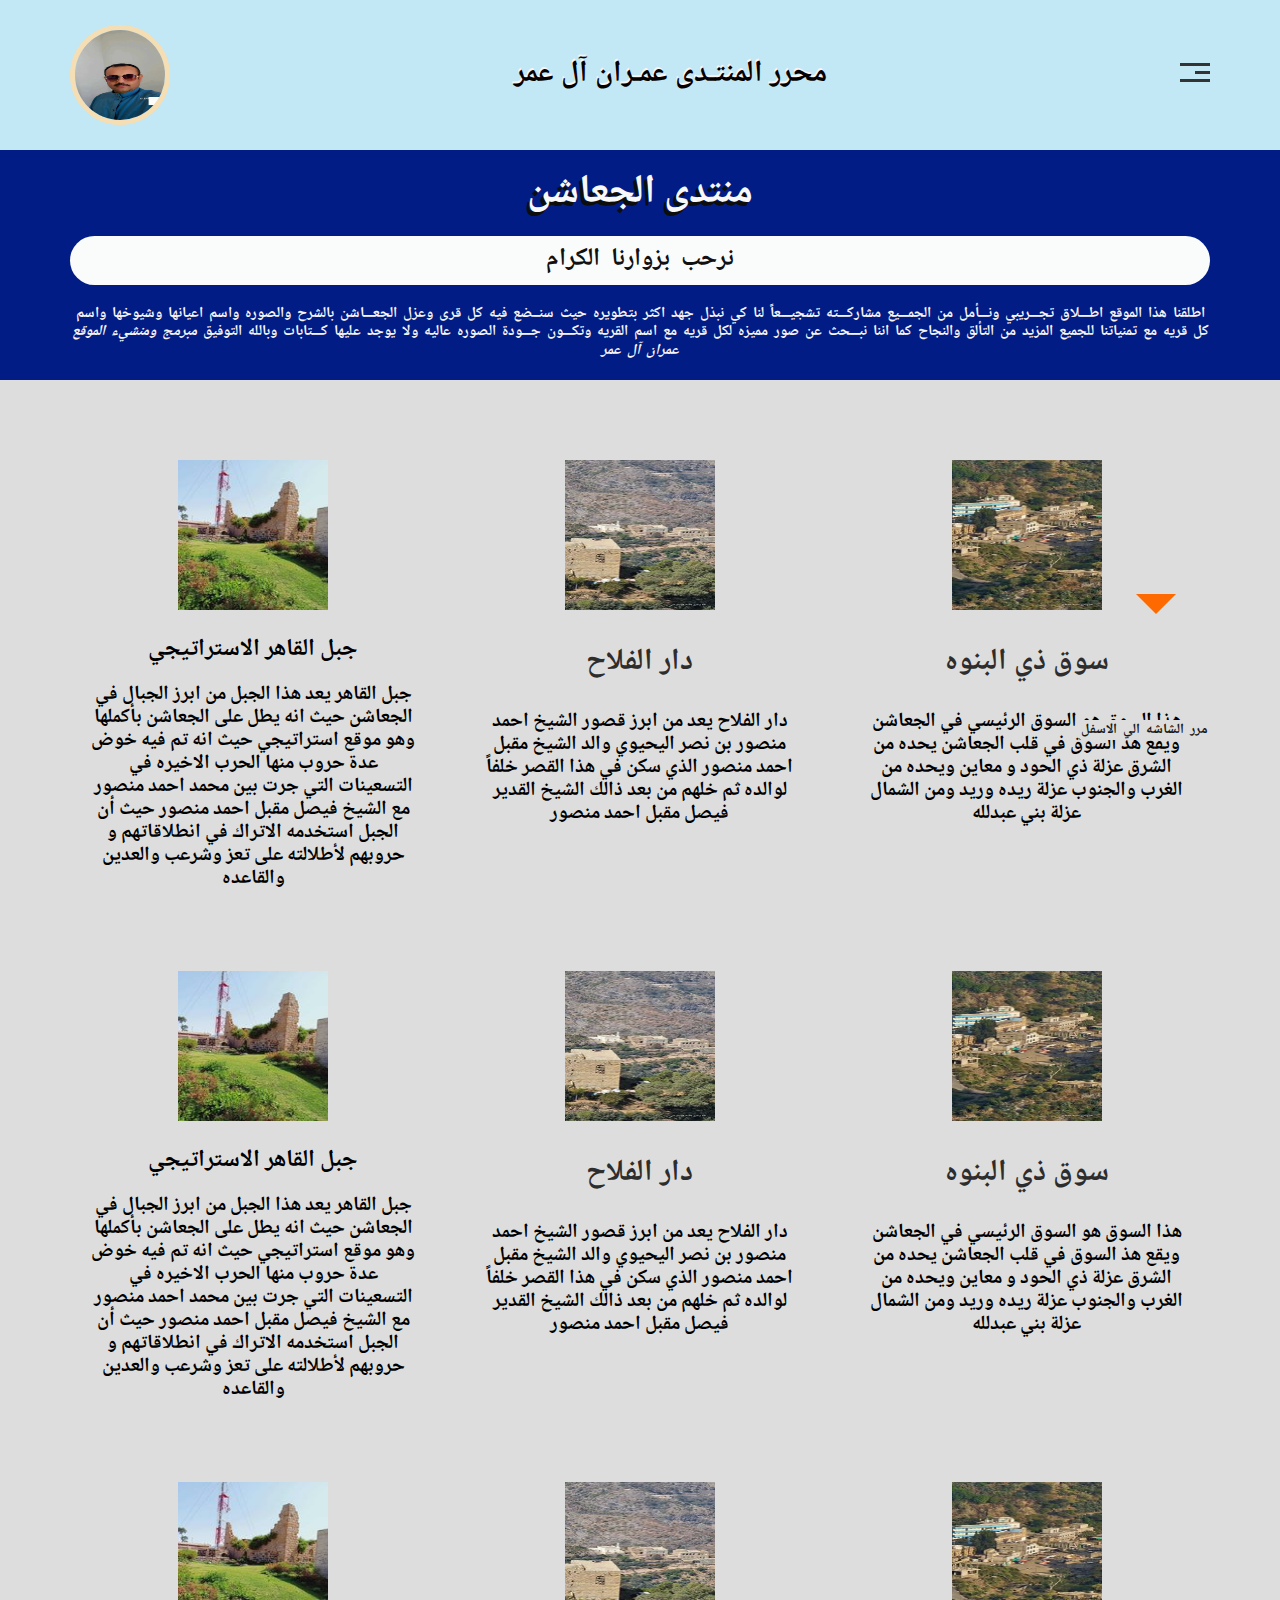
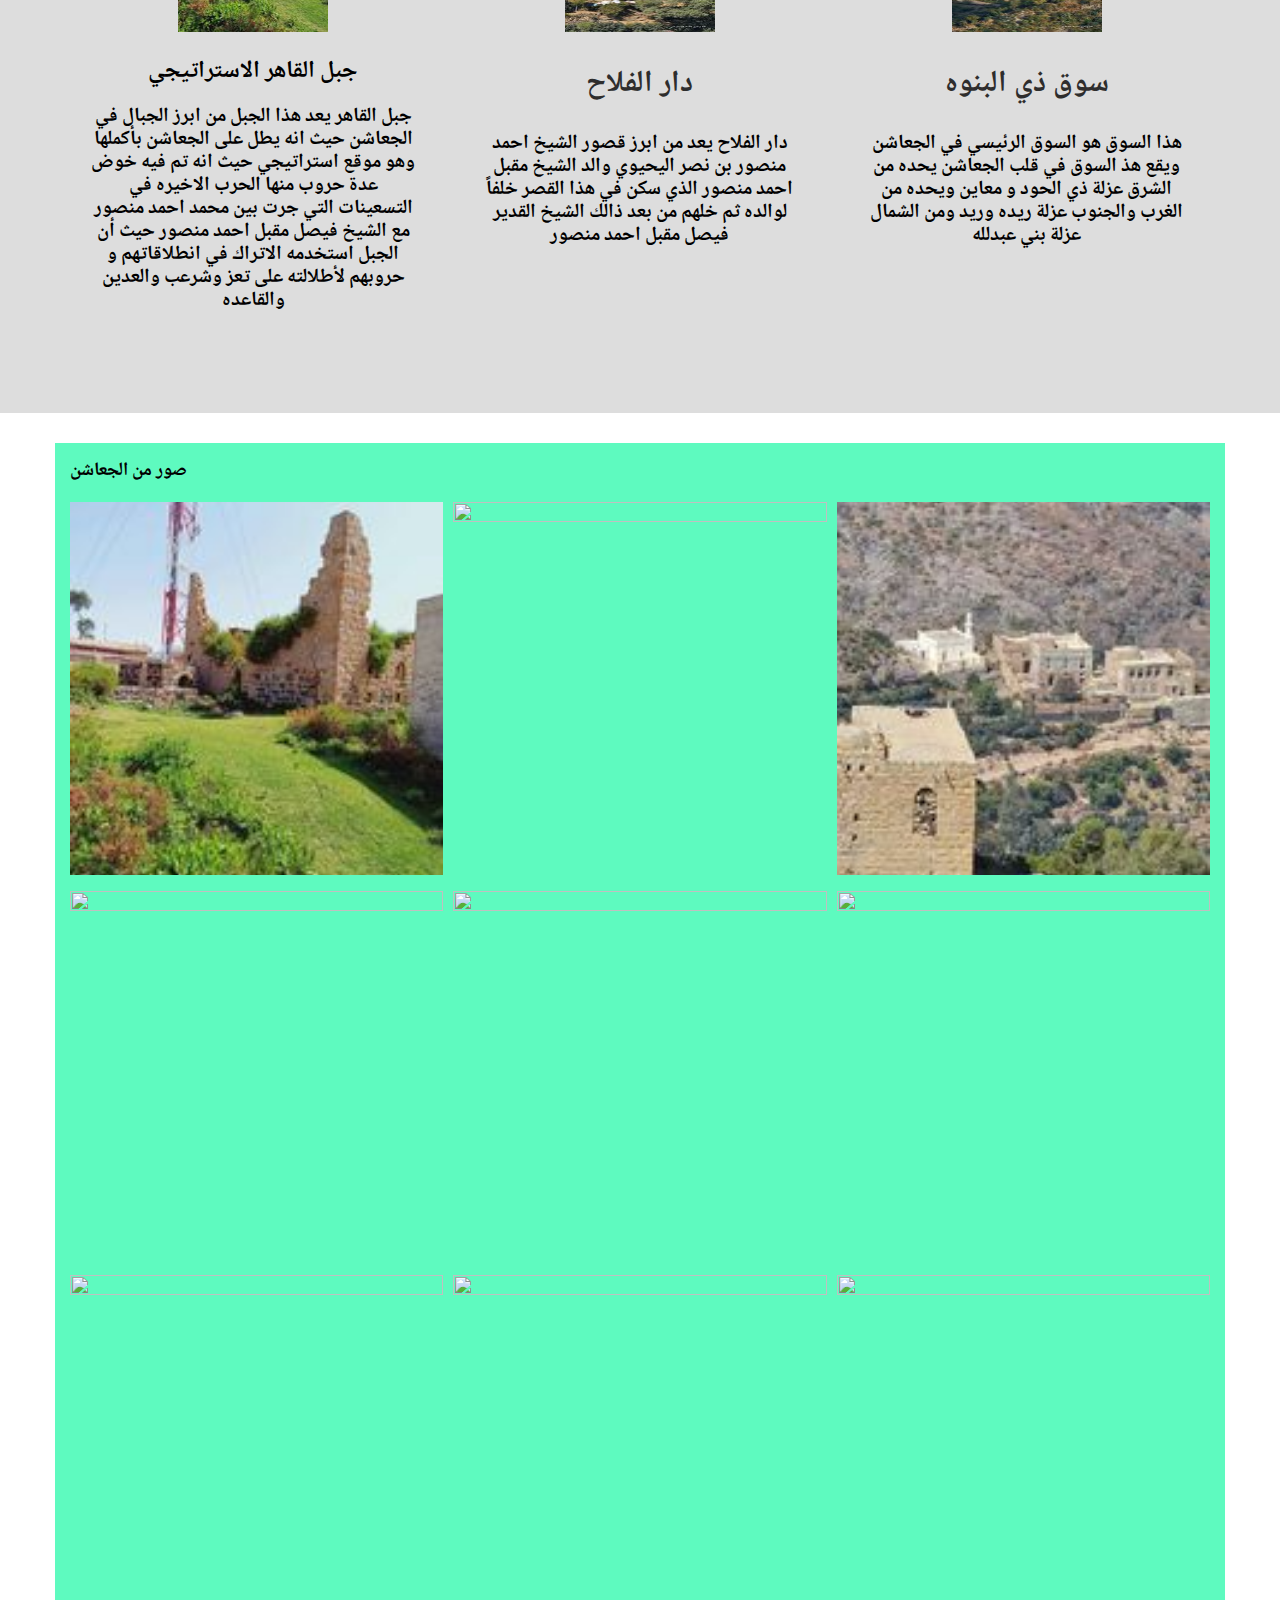
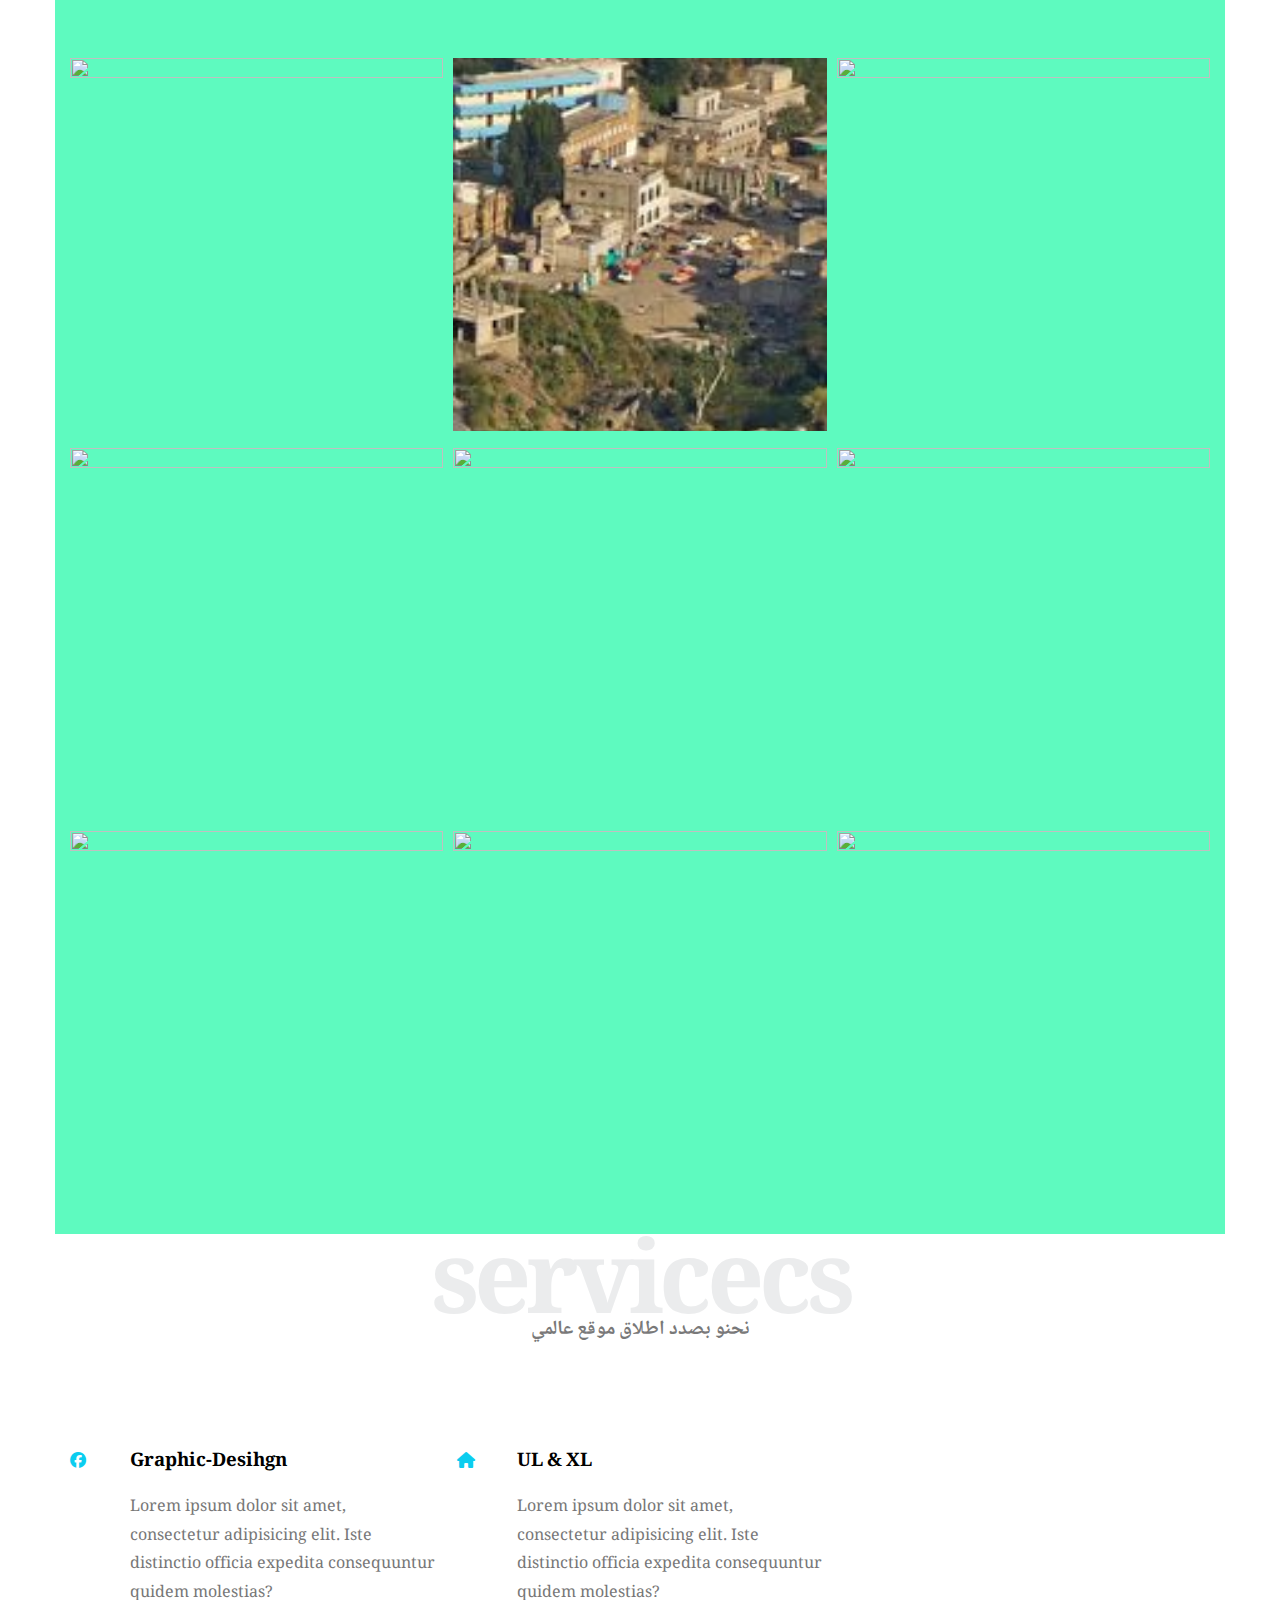
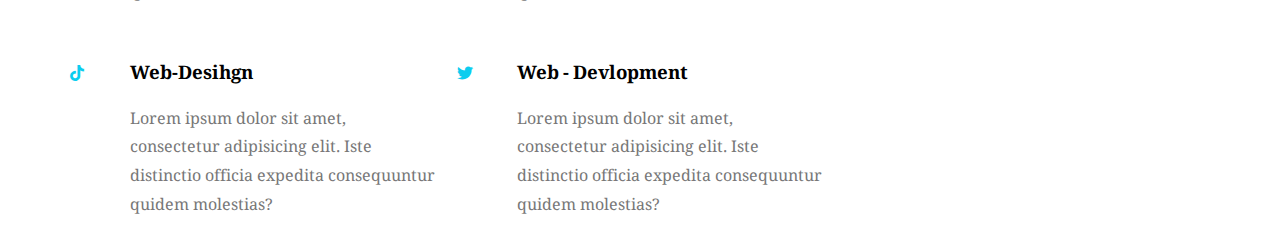
==== index.html @ 8d43564b "Update index.html" ====
<!DOCTYPE html>
<html lang="en">

<head>
   <meta charset="UTF-8">
   <meta name="viewport" content="width=device-width, initial-scale=1.0">
   <title> منتدى الجعاشن </title>
   <!-- css fill -->
   <link rel="stylesheet" href="css/leon.css">
   <link rel="stylesheet" href="css/all.css">
   <link rel="stylesheet" href="css/normalis.css">
   <!-- font google -->
   <link rel="stylesheet" href="link rel=" preconnect href="https://fonts.googleapis.com">
   <link rel="preconnect" href="https://fonts.gstatic.com" crossorigin>
   <link
      href="https://fonts.googleapis.com/css2?family=Kanit:ital,wght@0,100;0,200;0,300;0,400;0,500;0,600;0,700;0,800;0,900;1,100;1,200;1,300;1,400;1,500;1,600;1,700;1,800;1,900&display=swap"
      rel="stylesheet">
   <!-- الخطوط العربيه -->
   <link rel="preconnect" href="https://fonts.googleapis.com">
   <link rel="preconnect" href="https://fonts.gstatic.com" crossorigin>
   <link href="https://fonts.googleapis.com/css2?family=Noto+Naskh+Arabic:wght@400..700&display=swap" rel="stylesheet">
   <!--  ايقونات جوجل  -->
   <link rel="stylesheet"
      href="https://fonts.googleapis.com/css2?family=Material+Symbols+Outlined:opsz,wght,FILL,GRAD@20..48,100..700,0..1,-50..200" />

</head>

<body>
   <div class="header">
      <div class="container">
         <div class="emran">
            <img class="logo" src="images/عمران.jpg">
         </div>
         <h2>محرر المنتـدى عمـران آل عمر </h2>
         <div class="links">

            <span class="icon">
               <span></span>
               <span></span>
               <span></span>
            </span>
            <ul>
               <li><a href="#Home">Home</a></li>
               <li><a href="#About">About</a></li>
               <li><a href="#services">services</a></li>
               <li><a href="#Ho is we">Ho is we</a></li>

            </ul>

         </div>
      </div>
   </div>
   <!-- start handing -->
   <div class="landing">
      <div class="container">
         <div class="text-intro">
            <h2>منتدى الجعاشن</h2>
            <p>نرحب بزوارنا الكرام</p>
            <span>
               اطلقنا هذا الموقع اطـــلاق تجـــريبي ونـــأمل من الجمـــيع مشاركـــته تشجيـــعاً
               لنا كي نبذل جهد اكثر بتطويره حيث سنــضع فيه كل قرى وعزل
               الجعـــاشن بالشرح والصوره واسم اعيانها وشيوخها واسم كل قريه مع تمنياتنا للجميع المزيد من التألق والنجاح
               كما اننا نبـــحث عن صور مميزه لكل قريه مع اسم القريه
               وتكـــون جـــودة الصوره عاليه ولا يوجد عليها كـــتابات وبالله التوفيق </b><i>مبرمج ومنشيء الموقع عمران
                  آل عمر<b></i>
            </span>
         </div>
      </div>
   </div>
   <!-- End landing -->
   <!-- start feuters -->
   <div class="featuers">
      <div class="container">
         <div class="feat">
            <img src="images/القاهر.jpg" alt="">
            <h2>جبل القاهر الاستراتيجي </h2>
            <p>
               جبل القاهر يعد هذا الجبل من ابرز الجبال في الجعاشن حيث انه يطل على الجعاشن بأكملها وهو موقع استراتيجي حيث
               انه تم فيه خوض
               عدة حروب منها الحرب
               الاخيره في التسعينات التي جرت بين محمد احمد منصور مع الشيخ فيصل مقبل احمد منصور
               حيث أن الجبل استخدمه الاتراك في انطلاقاتهم و حروبهم لأطلالته على تعز وشرعب والعدين والقاعده

            </p>
         </div>
         <div class="feat">
            <img src="images/دار الفلاح.jpg" alt="">
            <h3> دار الفلاح</h3>
            <p>
               دار الفلاح يعد من ابرز قصور الشيخ احمد منصور بن نصر اليحيوي والد الشيخ مقبل احمد منصور الذي سكن في هذا
               القصر خلفاً
               لوالده
               ثم خلهم من بعد ذالك الشيخ القدير فيصل مقبل احمد منصور
            </p>
         </div>
         <div class="feat">
            <img src="images/سوق ذي البنوه 2.jpg" alt="">
            <h3>سوق ذي البنوه </h3>
            <p> هذا السوق هو السوق الرئيسي في الجعاشن ويقع هذ السوق في قلب الجعاشن
               يحده من الشرق عزلة ذي الحود و معاين ويحده من الغرب والجنوب عزلة ريده وريد ومن الشمال
               عزلة بني عبدلله
            </p>
         </div>
         <div class="feat">
            <img src="images/القاهر.jpg" alt="">
            <h2>جبل القاهر الاستراتيجي </h2>
            <p>
               جبل القاهر يعد هذا الجبل من ابرز الجبال في الجعاشن حيث انه يطل على الجعاشن بأكملها وهو موقع استراتيجي حيث
               انه تم فيه خوض
               عدة حروب منها الحرب
               الاخيره في التسعينات التي جرت بين محمد احمد منصور مع الشيخ فيصل مقبل احمد منصور
               حيث أن الجبل استخدمه الاتراك في انطلاقاتهم و حروبهم لأطلالته على تعز وشرعب والعدين والقاعده

            </p>
         </div>
         <div class="feat">
            <img src="images/دار الفلاح.jpg" alt="">
            <h3> دار الفلاح</h3>
            <p>
               دار الفلاح يعد من ابرز قصور الشيخ احمد منصور بن نصر اليحيوي والد الشيخ مقبل احمد منصور الذي سكن في هذا
               القصر خلفاً
               لوالده
               ثم خلهم من بعد ذالك الشيخ القدير فيصل مقبل احمد منصور
            </p>
         </div>
         <div class="feat">
            <img src="images/سوق ذي البنوه 2.jpg" alt="">
            <h3>سوق ذي البنوه </h3>
            <p> هذا السوق هو السوق الرئيسي في الجعاشن ويقع هذ السوق في قلب الجعاشن
               يحده من الشرق عزلة ذي الحود و معاين ويحده من الغرب والجنوب عزلة ريده وريد ومن الشمال
               عزلة بني عبدلله
            </p>
         </div>
         <div class="feat">
            <img src="images/القاهر.jpg" alt="">
            <h2>جبل القاهر الاستراتيجي </h2>
            <p>
               جبل القاهر يعد هذا الجبل من ابرز الجبال في الجعاشن حيث انه يطل على الجعاشن بأكملها وهو موقع استراتيجي حيث
               انه تم فيه خوض
               عدة حروب منها الحرب
               الاخيره في التسعينات التي جرت بين محمد احمد منصور مع الشيخ فيصل مقبل احمد منصور
               حيث أن الجبل استخدمه الاتراك في انطلاقاتهم و حروبهم لأطلالته على تعز وشرعب والعدين والقاعده

            </p>
         </div>
         <div class="feat">
            <img src="images/دار الفلاح.jpg" alt="">
            <h3> دار الفلاح</h3>
            <p>
               دار الفلاح يعد من ابرز قصور الشيخ احمد منصور بن نصر اليحيوي والد الشيخ مقبل احمد منصور الذي سكن في هذا
               القصر خلفاً
               لوالده
               ثم خلهم من بعد ذالك الشيخ القدير فيصل مقبل احمد منصور
            </p>
         </div>
         <div class="feat">
            <img src="images/سوق ذي البنوه 2.jpg" alt="">
            <h3>سوق ذي البنوه </h3>
            <p> هذا السوق هو السوق الرئيسي في الجعاشن ويقع هذ السوق في قلب الجعاشن
               يحده من الشرق عزلة ذي الحود و معاين ويحده من الغرب والجنوب عزلة ريده وريد ومن الشمال
               عزلة بني عبدلله
            </p>
         </div>
      </div>

   </div>
   <!-- start phots -->
   <div class="images">
      <div class="container">
         <div class="text-gelary">
            <h3>صور من الجعاشن</h3>
         </div>
         <div class="imeg">
            <div> <img src="images/القاهر.jpg" alt=""></div>
            <div> <img src="images/عمران2.jpg" alt=""></div>
            <div> <img src="images/دار الفلاح.jpg" alt=""></div>
            <div> <img src="images/القاهر1.jpg" alt=""></div>
            <div> <img src="images/القاهر2.jpg" alt=""></div>
            <div> <img src="images/القاهر3.jpg" alt=""></div>
            <div> <img src="images/القاهر4.jpg" alt=""></div>
            <div> <img src="images/القاهر5.jpg" alt=""></div>
            <div> <img src="images/القاهر6.jpg" alt=""></div>
            <div> <img src="images/القاهر7.jpg" alt=""></div>
            <div> <img src="images/سوق ذي البنوه 2.jpg" alt=""></div>
            <div> <img src="images/القاهر8.jpg" alt=""></div>
            <div> <img src="images/القاهر9.jpg" alt=""></div>
            <div> <img src="images/القاهر10.jpg" alt=""></div>
            <div> <img src="images/القاهر11.jpg" alt=""></div>
            <div> <img src="images/القاهر12.jpg" alt=""></div>
            <div> <img src="images/القاهر13.jpg" alt=""></div>
            <div> <img src="images/القاهر14.jpg" alt=""></div>
         </div>
      </div>
   </div>
   <!-- end phots -->
   <!-- start services -->
   <div class="services">
      <div class="container">
         <h2 class="special-heading"> servicecs</h2>
         <p> نحنو بصدد اطلاق موقع عالمي </p>
         <!-- start servic -->
         <div class="service-content">
            <div class="col">
               <div class="srv">
                  <i class="fa-brands fa-facebook"></i>
                  <div class="text">
                     <h3> Graphic-Desihgn</h3>
                     <p>Lorem ipsum dolor sit amet, consectetur adipisicing elit.
                        Iste distinctio officia expedita consequuntur quidem molestias?</p>
                  </div>
               </div>
               <div class="srv">
                  <i class="fa-brands fa-tiktok"></i>
                  <div class="text">
                     <h3> Web-Desihgn</h3>
                     <p>Lorem ipsum dolor sit amet, consectetur adipisicing elit.
                        Iste distinctio officia expedita consequuntur quidem molestias?</p>
                  </div>
               </div>
            </div>
            <div class="col">
               <div class="srv">
                  <i class="fa-solid fa-house"></i>
                  <div class="text">
                     <h3> UL & XL</h3>
                     <p>Lorem ipsum dolor sit amet, consectetur adipisicing elit.
                        Iste distinctio officia expedita consequuntur quidem molestias?</p>
                  </div>
               </div>
               <div class="srv">
                  <i class="fa-brands fa-twitter"></i>
                  <div class="text">
                     <h3> Web - Devlopment</h3>
                     <p>Lorem ipsum dolor sit amet, consectetur adipisicing elit.
                        Iste distinctio officia expedita consequuntur quidem molestias?</p>
                  </div>
               </div>
            </div>
            <!-- End servic -->


            <!-- start services-- -->


</body>

</html>
---- css/leon.css ----
:root {
    --color1: rgb(11, 176, 242);
    --secndary-color: #2c4755;
}

* {
    -webkit-box-sizing: border-box;
    -moz-box-sizing: border-box;
    box-sizing: border-box;
}

body {
    font-family: "Kanit", sans-serif;
    font-family: "Noto Naskh Arabic", serif;
}

@media (min-width: 190px) {
    .container {
        width: 175px;
    }
}

@media (min-width: 350px) {
    .container {
        width: 320px;
    }
}

@media (min-width: 768px) {
    .container {
        width: 750px;
    }
}

@media (min-width: 992px) {
    .container {
        width: 960px;
    }
}

@media (min-width: 1200px) {
    .container {
        width: 1170px;
    }
}

.container {
    padding-left: 15px;
    padding-right: 15px;
    margin-left: auto;
    margin-right: auto;
}

/* end globel  */
/* start components */
.special-heading {
    color: #ebeced;
    font-size: 100px;
    text-align: center;
    font-weight: 800;
    margin: 0;
    letter-spacing: -5px;
}

.special-heading+p {
    margin: -30px;
    text-align: center;
    font-size: 20px;
    color: #797979;
}

@media (max-width: 768px) {
    .special-heading {
        font-size: 60px;
    }

    .special-heading+p {
        margin-top: -20px;
    }
}


/* End components */
.header {
    padding: 25px;
    background-color: #5372ef;
    background-color: rgb(116 200 233 / 44%);
    animation-name: emran1;
    animation-duration: 5s;
    text-align: center;
    animation-iteration-count: infinite;
    animation-timing-function: linear;
    animation-direction: alternate;
    animation-delay: 2s;
}

@keyframes emran1 {
    0% {
        background-color: #5372ef;
    }

    50% {
        background-color: #6af275;
        border-radius: 20px 0%;
    }

    100% {
        background-color: #5efabf;
    }
}

.header .links {
    position: relative;

}

.header .container {
    display: flex;
    justify-content: space-between;
    align-items: center;
}

.emran {
    width: 100px;
    height: 100px;
    border: 2px solid black;
    border-radius: 50%;
    overflow: hidden;
    animation-name: emran;
    animation-duration: 10s;
    animation-iteration-count: infinite;
    animation-timing-function: linear;
    border: 5px solid wheat;
    animation-delay: 10s;

}

@keyframes emran {
    0% {
        background-color: #5372ef;

    }

    50% {
        background-color: #6af275;

        border-radius: 10% 0%;
    }

    100% {
        background-color: #ee9690;
        border: 2px solid rgb(64, 47, 248);


    }
}

.header .container .logo {
    height: 100%;
    width: 100%;

}

.header h2 {
    color: #040200;
    font-weight: bold;
    font-size: 20px;
    width: fit-content;
    padding-right: 10px;
    text-shadow: -1px -2px 0 #f8f4f4;
}

@media (min-width: 400px) {
    .header h2 {
        font-size: 10px;
    }
}

@media (min-width: 768px) {
    .header h2 {
        font-size: 30px;
    }
}

.header .links .icon {
    width: 30px;
    display: flex;
    justify-content: end;
    flex-wrap: wrap;
}

.header .links .icon span {
    background: #333;
    margin-bottom: 5px;
    height: 3px;
    font-size: 30px;

}

.header .links .icon span:first-child {
    width: 100%;
    height: 3px;
}

.header .links .icon span:nth-child(2) {
    width: 50%;
    height: 3px;
}

.header .links .icon span:last-child {
    width: 100%;
    height: 3px;
}

.header .links ul {
    min-width: 200px;
    background: #ddd;
    left: -72px;
    position: absolute;
    margin: 0;
    padding: 0;
    top: calc(100% + 10px);
    list-style: none;
    display: none;
    border-radius: 20px;
}

.header .links ul::before {
    content: "";
    border-width: 10px;
    border-style: solid;
    border-color: transparent transparent #ddd transparent;
    position: absolute;
    top: -18px;
    left: 70px;

}

.header .links:hover ul {
    display: block;
}

.header .links ul li a {
    display: block;
    padding: 15px;
    text-decoration: none;
    color: #6a6363;
    transition: 0.5s;
}

.header .links ul li:hover a {
    padding-left: 30px;
}

/* 
.header,
.landing {
    background-color: #5372ef;

} */

.landing {
    /* background-image: url(../images/القاهر.jpg); */
    background-color: #011c85;
    border: 5px solid transparent;
    background-size: cover;
    height: calc(100vh -150px);
    /* border-radius: 20px; */
    display: flex;
    justify-content: center;
    padding: 15px;
}


.landing .text-intro {
    text-align: center;
}

.landing .text-intro h2 {
    padding: 0px;
    margin: 0;
    color: #f8f8f8;
    font-size: 40px;
    font-weight: bold;
    text-shadow: #0d0d0c -3px 4px 0px;
}

.landing .text-intro p {
    font-size: 25px;
    font-weight: bold;
    color: rgb(17, 17, 18);
    word-spacing: 5px;
    background-color: #fafcfc;
    border-radius: 30px;
    margin: 20px auto;
    padding: 10px 0px;
}

.landing .text-intro span {
    line-height: 1.5;
    font-size: 20px;
    font-weight: bold;
    color: #f6f4f4;
    word-spacing: 3px;



}


.landing .text-intro span::before {
    content: "";
    border-width: 20px;
    border-style: solid;
    border-color: #ff6a00 transparent transparent transparent;
    position: absolute;
    top: 66%;
    right: 104px;
    font-size: 8px;
    animation-name: emran2;
    animation-duration: 1s;
    animation-iteration-count: infinite;
    animation-timing-function: linear;
    animation-direction: alternate;

}


@keyframes emran2 {
    0% {
        transform: translate(0%,
                30px);
    }

    25% {
        transform: translate(0%,
                55px);
    }

    50% {
        transform: translate(0%,
                70px);
    }

    75% {
        transform: translate(0%,
                85px);
    }

    100% {
        transform: translate(0%,
                90px);
    }
}


.landing .text-intro span::after {
    position: absolute;
    top: 80%;
    right: 69px;
    content: "مرر الشاشه الي الاسفل";
    color: #181817;
    font-size: 14px;
    font-weight: bold;
    border-radius: 5px;
    background-color: #ddd;
    padding: 3px;

}

@media (min-width: 190px) {
    .landing .text-intro span {
        font-size: 15px;
        line-height: 1;
    }
}


/* start featuers */
.featuers {
    padding-top: 60px;
    padding-bottom: 60px;
    background-color: #ddd;

}

.featuers .container {
    display: grid;
    grid-template-columns: repeat(auto-fill, minmax(300px, 1fr));
    gap: 20px;

}

.featuers .feat {
    padding: 20px;
    text-align: center;
}

.featuers .feat img {
    height: 150px;
    width: 150px;
}

.featuers .feat h3 {
    font-size: 30px;
    font-weight: bold;
    color: #2e2d2d;
}

.featuers .feat p {
    font-size: 20px;
    font-weight: bold;
}

.services .service-content {
    display: grid;
    grid-template-columns: repeat(auto-fill, minmax(300px, 1fr));
    gap: 20px;
    margin-top: 100px;
}

.services .service-content .srv {
    display: flex;
    margin-top: 40px;
}

@media (max-width: 767px) {
    .services .service-content .srv {
        flex-direction: column;
        text-align: center;
    }
}

.services .service-content i {
    color: #0bcdef;
    flex-basis: 60px;
}

.services .service-content .text {
    flex: 1;
}

.services .service-content h3 {
    margin: 0 0 20px;
}

.services .service-content p {
    color: #777;
    font-weight: 300;
    line-height: 1.8;
}

.services .service-content .image {
    text-align: center;
    position: relative;
}

.services .service-content .image::before {
    content: "";
    background-color: var(--secndary-color);
    width: 80px;
    height: 400px;
    top: -50px;
    right: 5px;
    position: absolute;
    z-index: -1;
}

.services .service-content .image img {
    width: 240px;
    height: 300px;
}

@media (max-width: 1199px) {
    .image-colum {
        display: none;
    }
}

.images {
    margin-top: 30px;
    position: relative;
}

.images .container {
    background-color: #5efabf;
    display: grid;
    grid-template-columns: repeat(auto-fill, minmax(3, 1fr));

}

@media (max-width: 750px) {
    .images .text-gelary {
        text-align: center;
    }
}


.images .imeg {
    display: grid;
    grid-template-columns: repeat(3, 1fr);
    gap: 10px;
    margin-bottom: 30px;
}

.images img {
    width: 100%;
    aspect-ratio: 1 / 1;
    object-fit: cover;
    padding-top: -40px;
}

/* 
.images .imeg div {
    width: 200px;
    height: 200px;
    border: red 2px solid;

}

.images .imeg div img {
    width: 100%;
    height: 100%;
} */
---- css/normalis.css ----
/*! normalize.css v8.0.1 | MIT License | github.com/necolas/normalize.css */

/* Document
   ========================================================================== */

/**
 * 1. Correct the line height in all browsers.
 * 2. Prevent adjustments of font size after orientation changes in iOS.
 */

 html {
    line-height: 1.15; /* 1 */
    -webkit-text-size-adjust: 100%; /* 2 */
  }
  
  /* Sections
     ========================================================================== */
  
  /**
   * Remove the margin in all browsers.
   */
  
  body {
    margin: 0;
  }
  
  /**
   * Render the `main` element consistently in IE.
   */
  
  main {
    display: block;
  }
  
  /**
   * Correct the font size and margin on `h1` elements within `section` and
   * `article` contexts in Chrome, Firefox, and Safari.
   */
  
  h1 {
    font-size: 2em;
    margin: 0.67em 0;
  }
  
  /* Grouping content
     ========================================================================== */
  
  /**
   * 1. Add the correct box sizing in Firefox.
   * 2. Show the overflow in Edge and IE.
   */
  
  hr {
    box-sizing: content-box; /* 1 */
    height: 0; /* 1 */
    overflow: visible; /* 2 */
  }
  
  /**
   * 1. Correct the inheritance and scaling of font size in all browsers.
   * 2. Correct the odd `em` font sizing in all browsers.
   */
  
  pre {
    font-family: monospace, monospace; /* 1 */
    font-size: 1em; /* 2 */
  }
  
  /* Text-level semantics
     ========================================================================== */
  
  /**
   * Remove the gray background on active links in IE 10.
   */
  
  a {
    background-color: transparent;
  }
  
  /**
   * 1. Remove the bottom border in Chrome 57-
   * 2. Add the correct text decoration in Chrome, Edge, IE, Opera, and Safari.
   */
  
  abbr[title] {
    border-bottom: none; /* 1 */
    text-decoration: underline; /* 2 */
    text-decoration: underline dotted; /* 2 */
  }
  
  /**
   * Add the correct font weight in Chrome, Edge, and Safari.
   */
  
  b,
  strong {
    font-weight: bolder;
  }
  
  /**
   * 1. Correct the inheritance and scaling of font size in all browsers.
   * 2. Correct the odd `em` font sizing in all browsers.
   */
  
  code,
  kbd,
  samp {
    font-family: monospace, monospace; /* 1 */
    font-size: 1em; /* 2 */
  }
  
  /**
   * Add the correct font size in all browsers.
   */
  
  small {
    font-size: 80%;
  }
  
  /**
   * Prevent `sub` and `sup` elements from affecting the line height in
   * all browsers.
   */
  
  sub,
  sup {
    font-size: 75%;
    line-height: 0;
    position: relative;
    vertical-align: baseline;
  }
  
  sub {
    bottom: -0.25em;
  }
  
  sup {
    top: -0.5em;
  }
  
  /* Embedded content
     ========================================================================== */
  
  /**
   * Remove the border on images inside links in IE 10.
   */
  
  img {
    border-style: none;
  }
  
  /* Forms
     ========================================================================== */
  
  /**
   * 1. Change the font styles in all browsers.
   * 2. Remove the margin in Firefox and Safari.
   */
  
  button,
  input,
  optgroup,
  select,
  textarea {
    font-family: inherit; /* 1 */
    font-size: 100%; /* 1 */
    line-height: 1.15; /* 1 */
    margin: 0; /* 2 */
  }
  
  /**
   * Show the overflow in IE.
   * 1. Show the overflow in Edge.
   */
  
  button,
  input { /* 1 */
    overflow: visible;
  }
  
  /**
   * Remove the inheritance of text transform in Edge, Firefox, and IE.
   * 1. Remove the inheritance of text transform in Firefox.
   */
  
  button,
  select { /* 1 */
    text-transform: none;
  }
  
  /**
   * Correct the inability to style clickable types in iOS and Safari.
   */
  
  button,
  [type="button"],
  [type="reset"],
  [type="submit"] {
    -webkit-appearance: button;
  }
  
  /**
   * Remove the inner border and padding in Firefox.
   */
  
  button::-moz-focus-inner,
  [type="button"]::-moz-focus-inner,
  [type="reset"]::-moz-focus-inner,
  [type="submit"]::-moz-focus-inner {
    border-style: none;
    padding: 0;
  }
  
  /**
   * Restore the focus styles unset by the previous rule.
   */
  
  button:-moz-focusring,
  [type="button"]:-moz-focusring,
  [type="reset"]:-moz-focusring,
  [type="submit"]:-moz-focusring {
    outline: 1px dotted ButtonText;
  }
  
  /**
   * Correct the padding in Firefox.
   */
  
  fieldset {
    padding: 0.35em 0.75em 0.625em;
  }
  
  /**
   * 1. Correct the text wrapping in Edge and IE.
   * 2. Correct the color inheritance from `fieldset` elements in IE.
   * 3. Remove the padding so developers are not caught out when they zero out
   *    `fieldset` elements in all browsers.
   */
  
  legend {
    box-sizing: border-box; /* 1 */
    color: inherit; /* 2 */
    display: table; /* 1 */
    max-width: 100%; /* 1 */
    padding: 0; /* 3 */
    white-space: normal; /* 1 */
  }
  
  /**
   * Add the correct vertical alignment in Chrome, Firefox, and Opera.
   */
  
  progress {
    vertical-align: baseline;
  }
  
  /**
   * Remove the default vertical scrollbar in IE 10+.
   */
  
  textarea {
    overflow: auto;
  }
  
  /**
   * 1. Add the correct box sizing in IE 10.
   * 2. Remove the padding in IE 10.
   */
  
  [type="checkbox"],
  [type="radio"] {
    box-sizing: border-box; /* 1 */
    padding: 0; /* 2 */
  }
  
  /**
   * Correct the cursor style of increment and decrement buttons in Chrome.
   */
  
  [type="number"]::-webkit-inner-spin-button,
  [type="number"]::-webkit-outer-spin-button {
    height: auto;
  }
  
  /**
   * 1. Correct the odd appearance in Chrome and Safari.
   * 2. Correct the outline style in Safari.
   */
  
  [type="search"] {
    -webkit-appearance: textfield; /* 1 */
    outline-offset: -2px; /* 2 */
  }
  
  /**
   * Remove the inner padding in Chrome and Safari on macOS.
   */
  
  [type="search"]::-webkit-search-decoration {
    -webkit-appearance: none;
  }
  
  /**
   * 1. Correct the inability to style clickable types in iOS and Safari.
   * 2. Change font properties to `inherit` in Safari.
   */
  
  ::-webkit-file-upload-button {
    -webkit-appearance: button; /* 1 */
    font: inherit; /* 2 */
  }
  
  /* Interactive
     ========================================================================== */
  
  /*
   * Add the correct display in Edge, IE 10+, and Firefox.
   */
  
  details {
    display: block;
  }
  
  /*
   * Add the correct display in all browsers.
   */
  
  summary {
    display: list-item;
  }
  
  /* Misc
     ========================================================================== */
  
  /**
   * Add the correct display in IE 10+.
   */
  
  template {
    display: none;
  }
  
  /**
   * Add the correct display in IE 10.
   */
  
  [hidden] {
    display: none;
  }
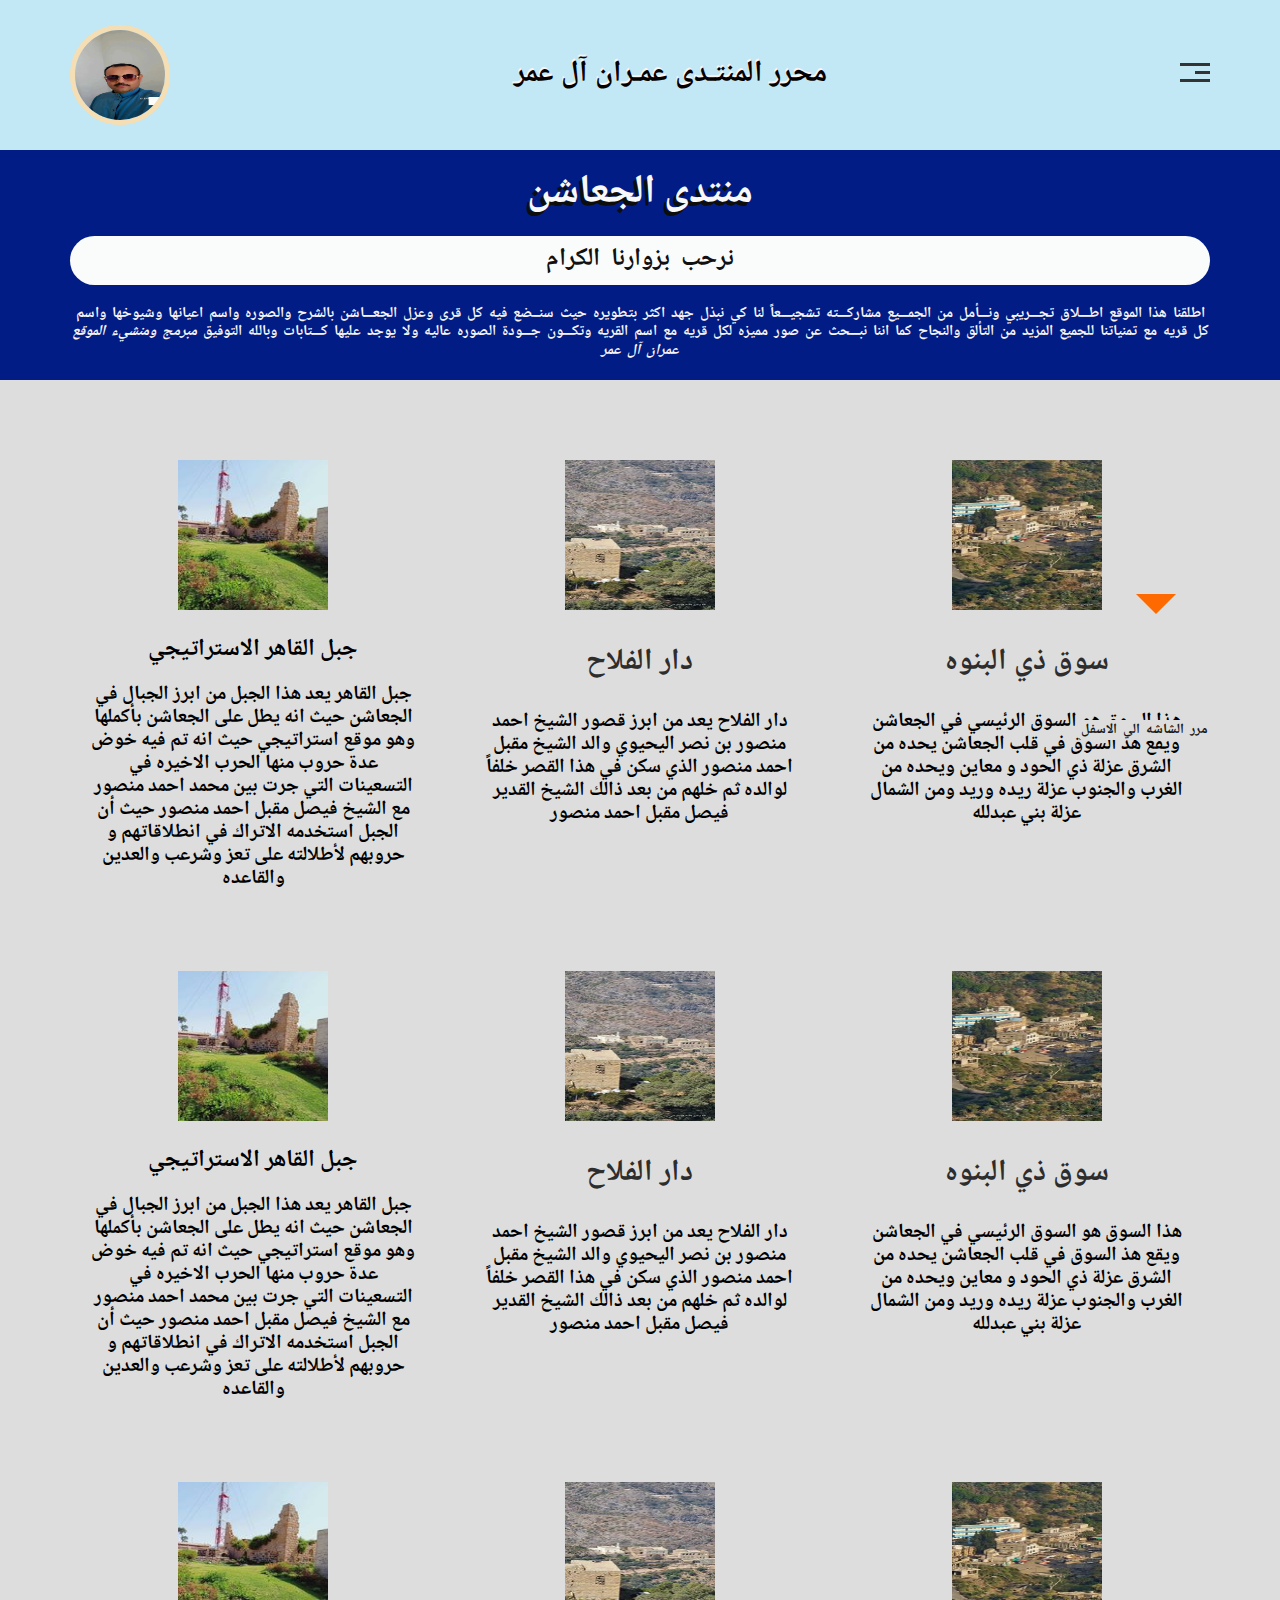
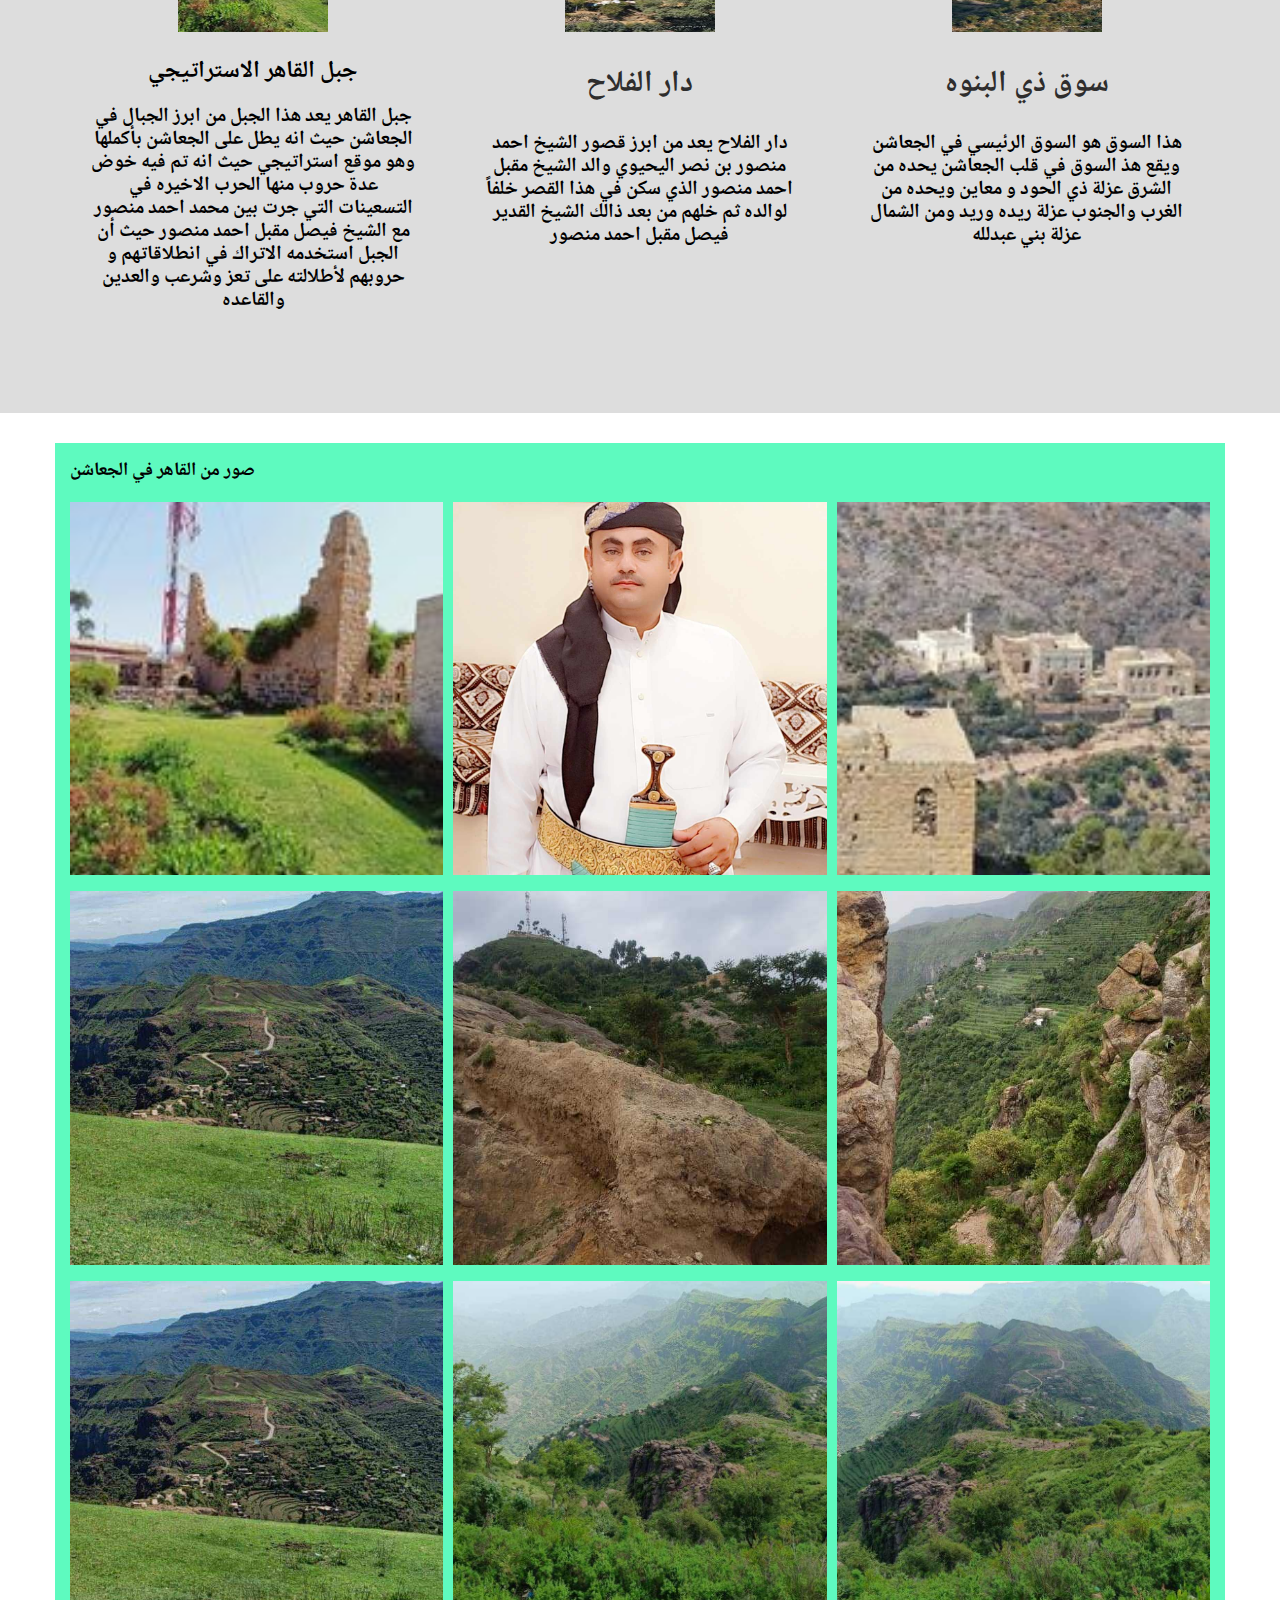
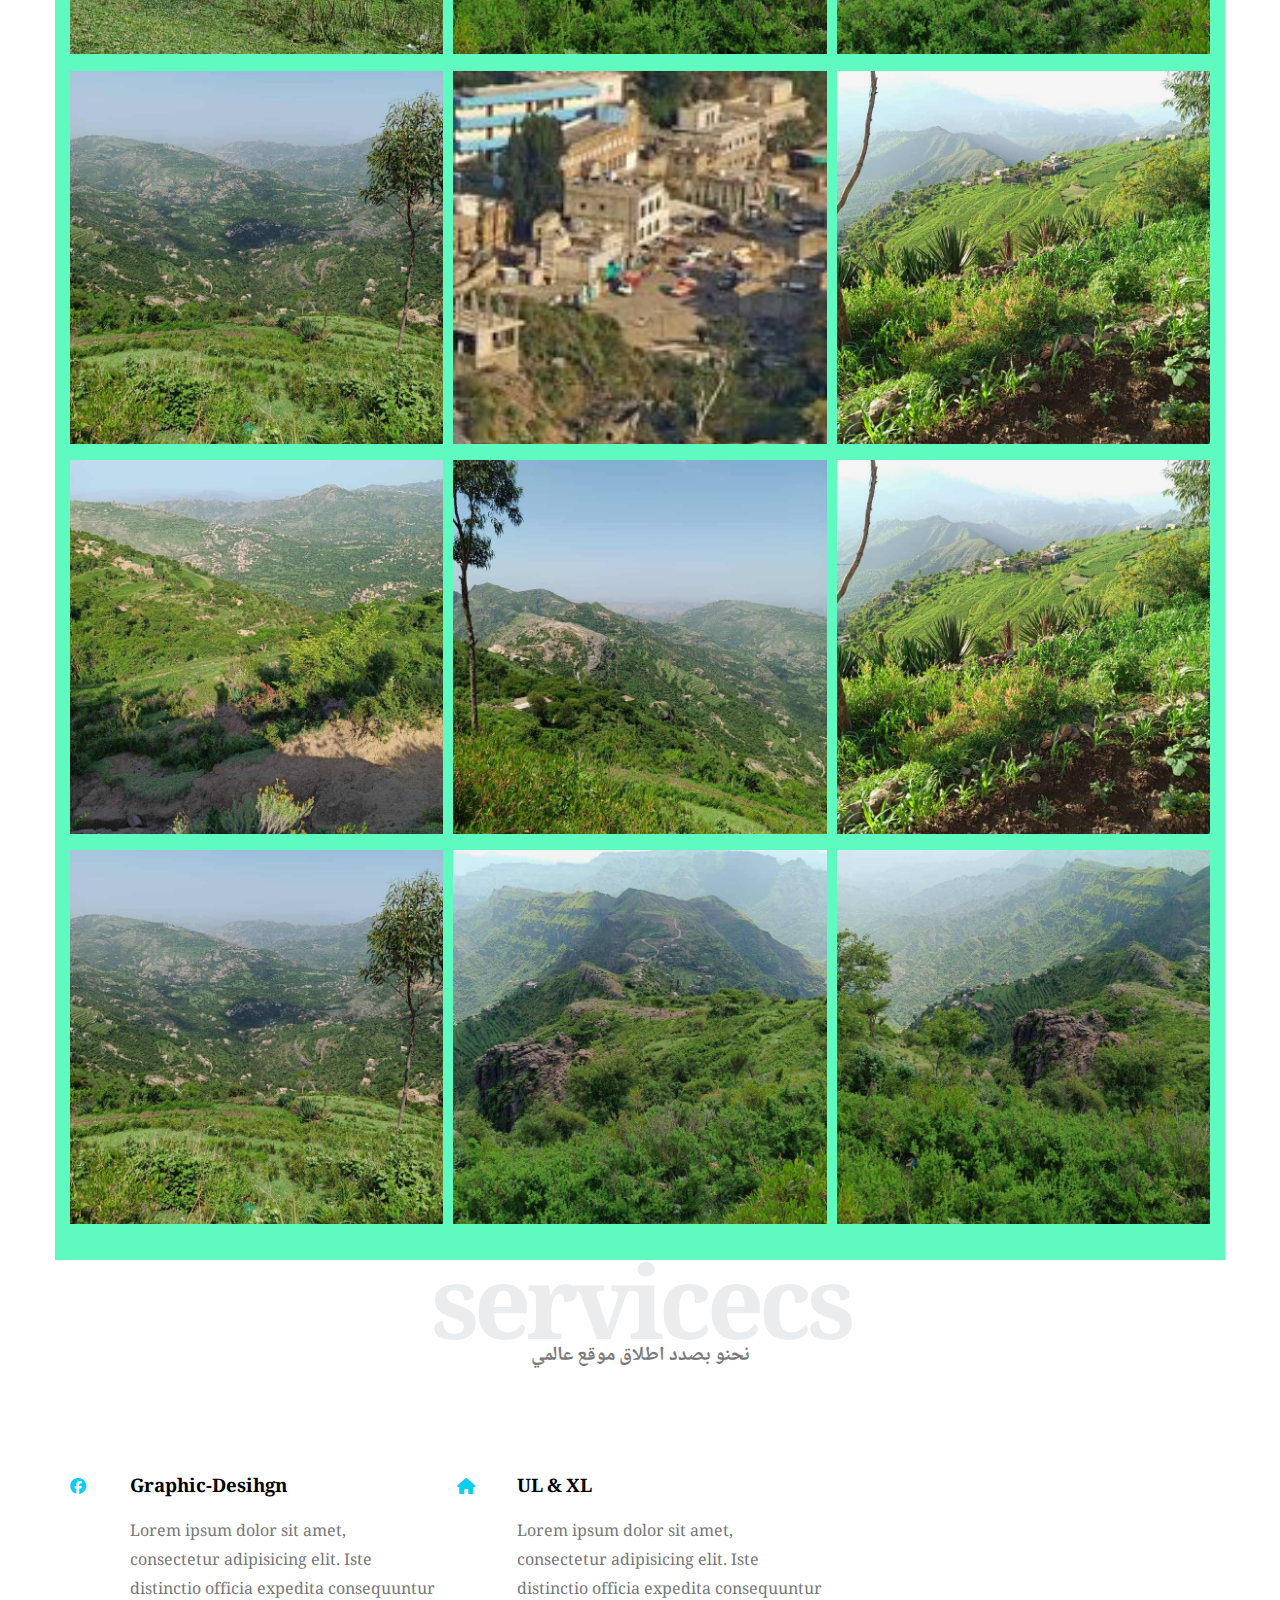
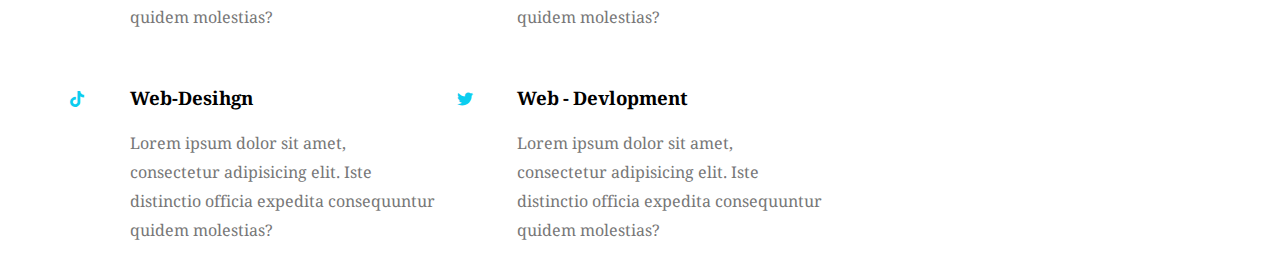
==== commit e778bf71: "Update index.html" ====
--- a/index.html
+++ b/index.html
@@ -168,7 +168,7 @@
    <div class="images">
       <div class="container">
          <div class="text-gelary">
-            <h3>صور من الجعاشن</h3>
+            <h3>صور من القاهر في الجعاشن</h3>
          </div>
          <div class="imeg">
             <div> <img src="images/القاهر.jpg" alt=""></div>
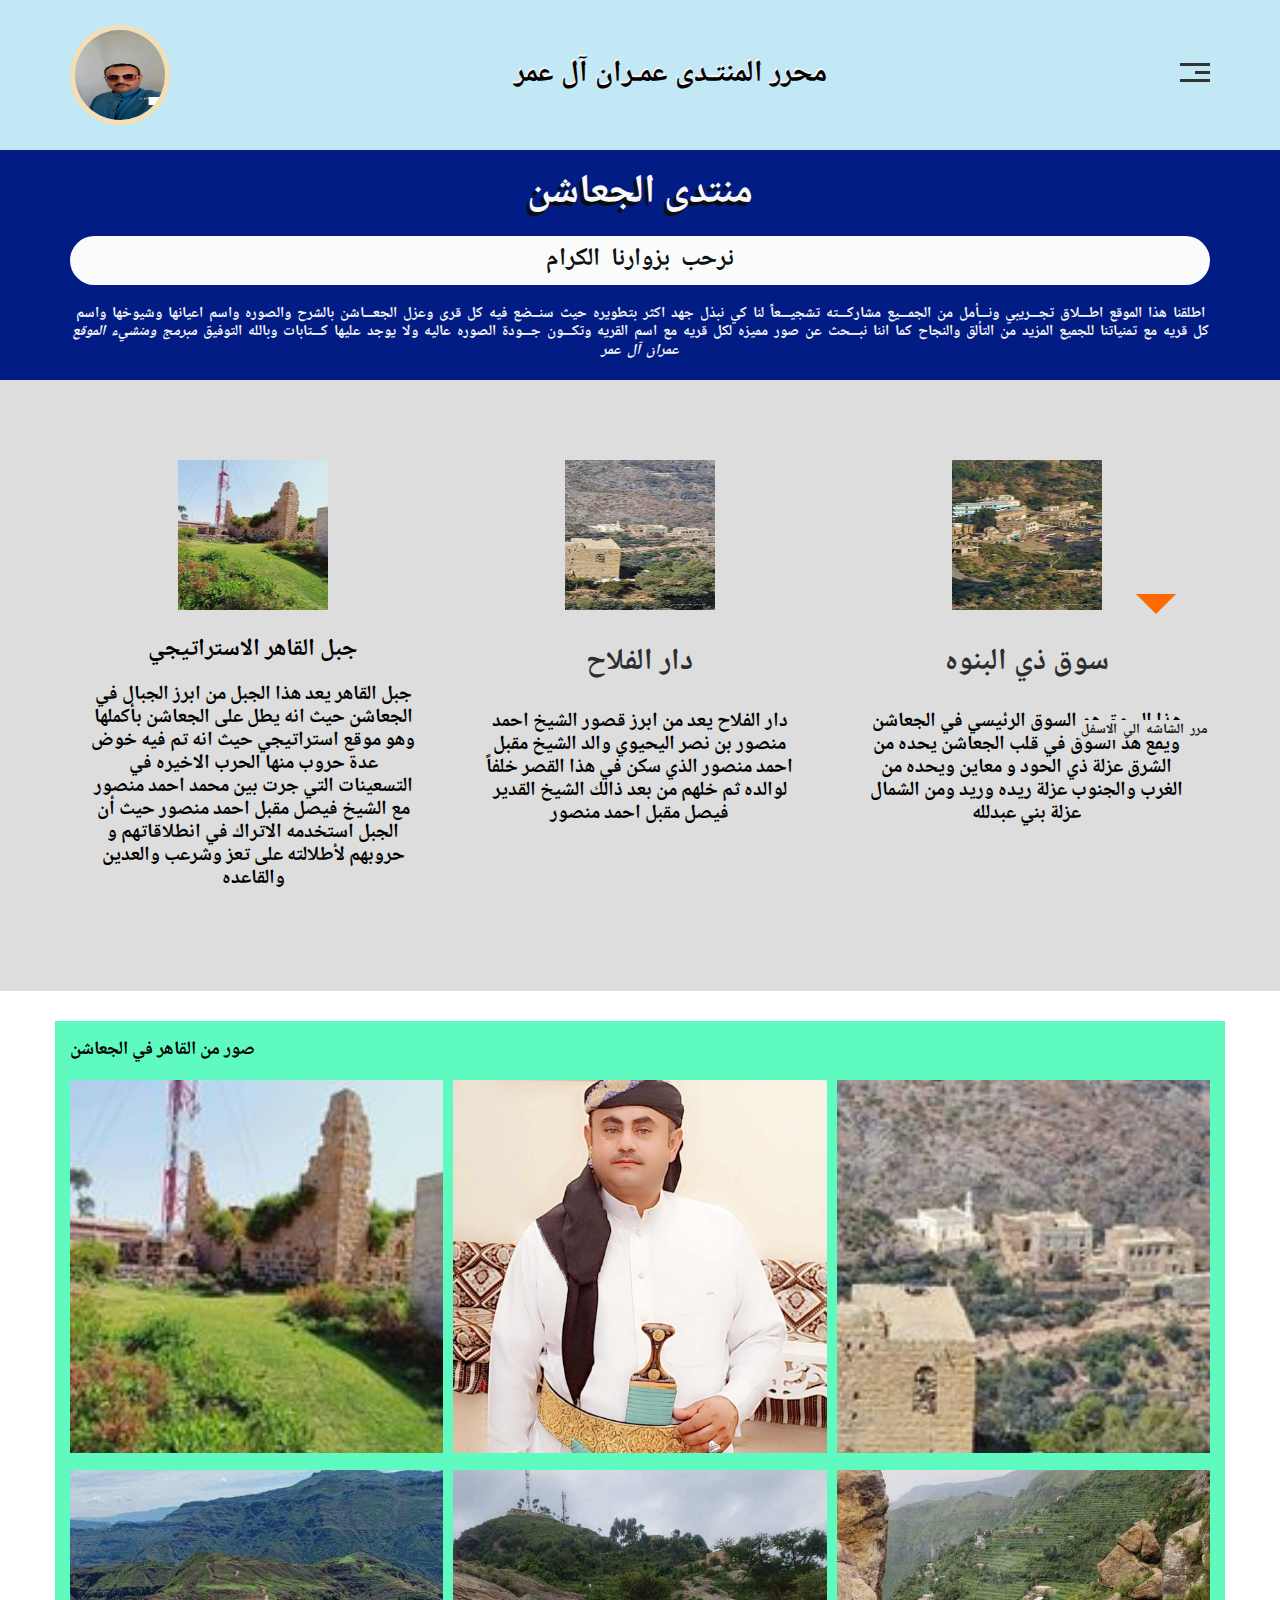
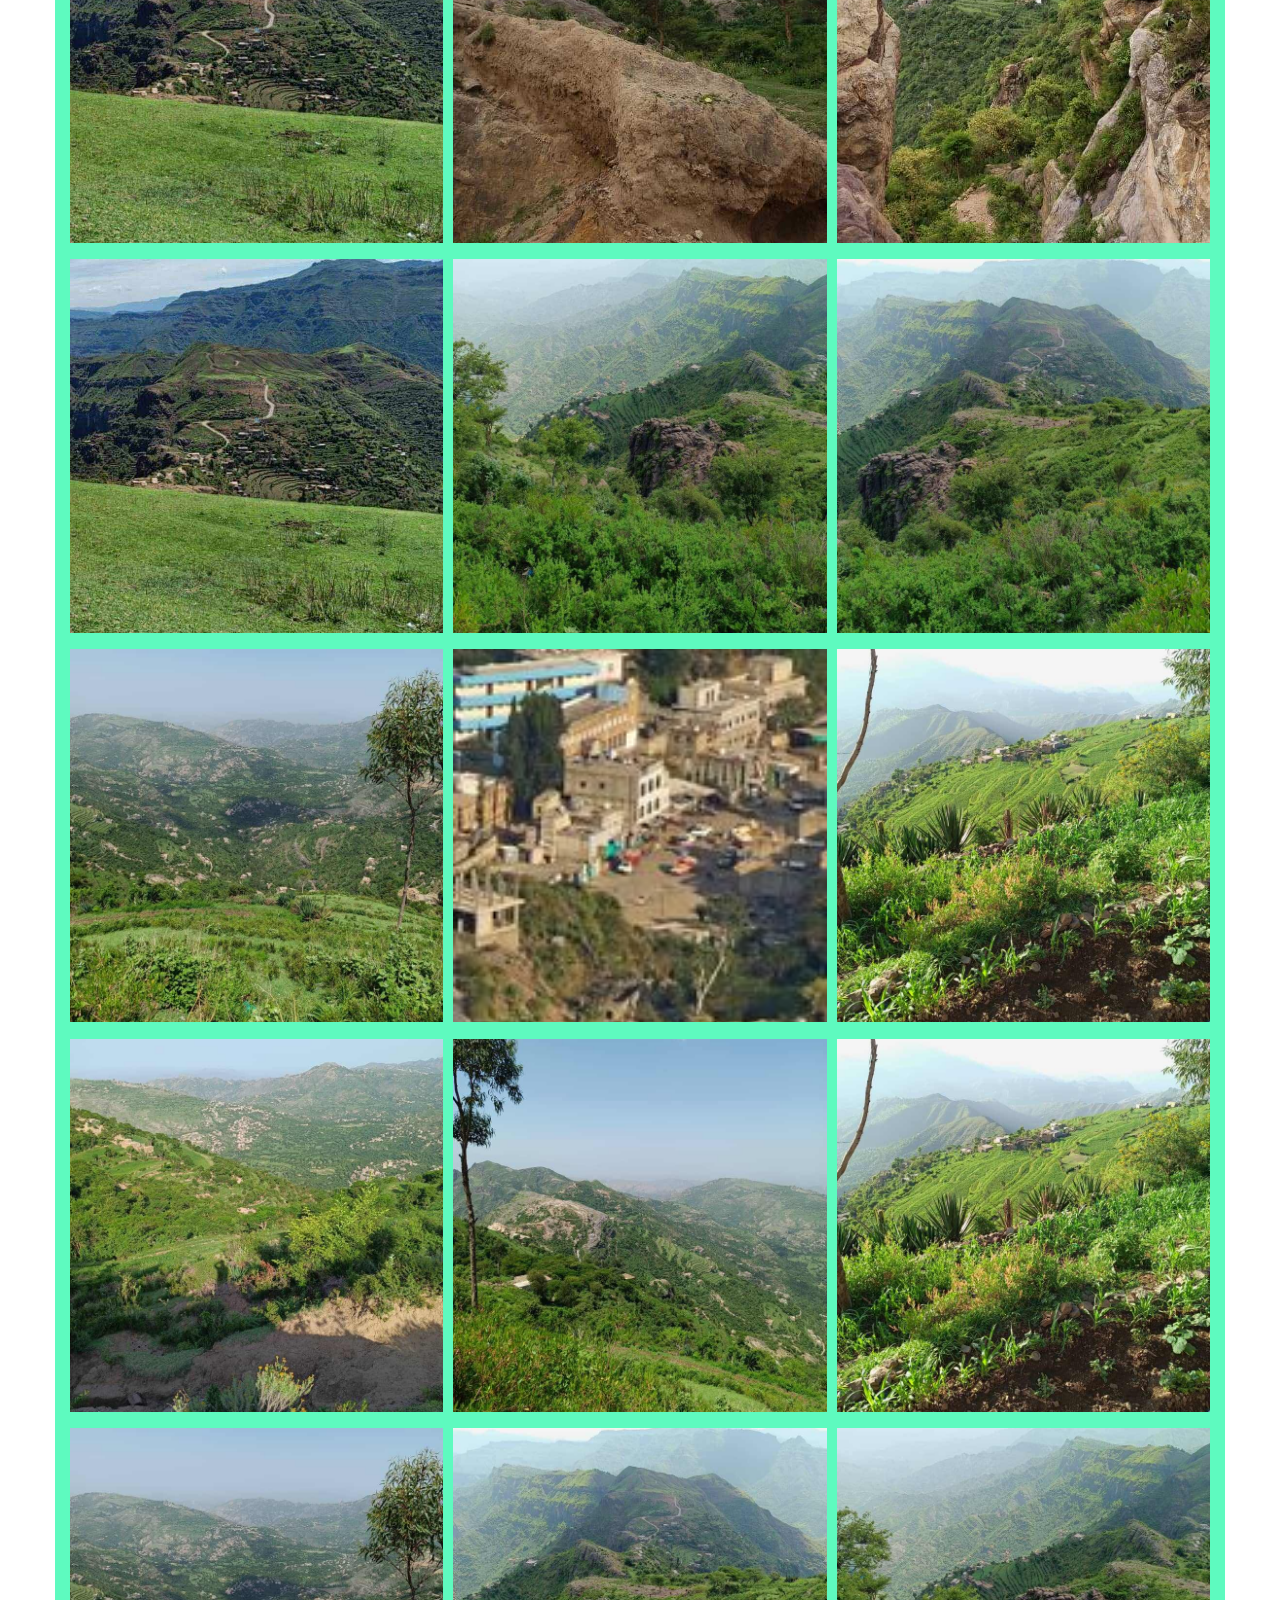
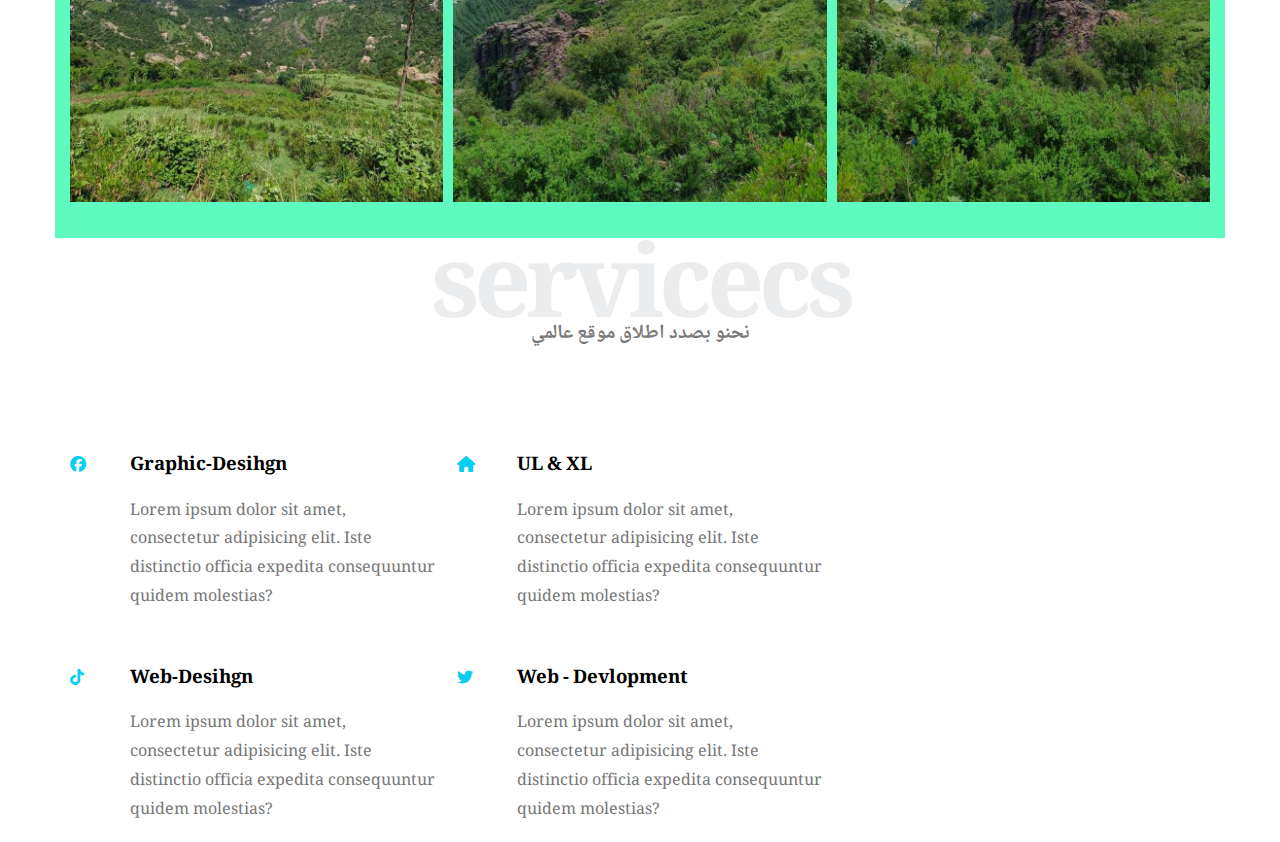
==== commit e12408d9: "Update index.html" ====
--- a/index.html
+++ b/index.html
@@ -101,66 +101,7 @@
                عزلة بني عبدلله
             </p>
          </div>
-         <div class="feat">
-            <img src="images/القاهر.jpg" alt="">
-            <h2>جبل القاهر الاستراتيجي </h2>
-            <p>
-               جبل القاهر يعد هذا الجبل من ابرز الجبال في الجعاشن حيث انه يطل على الجعاشن بأكملها وهو موقع استراتيجي حيث
-               انه تم فيه خوض
-               عدة حروب منها الحرب
-               الاخيره في التسعينات التي جرت بين محمد احمد منصور مع الشيخ فيصل مقبل احمد منصور
-               حيث أن الجبل استخدمه الاتراك في انطلاقاتهم و حروبهم لأطلالته على تعز وشرعب والعدين والقاعده
-
-            </p>
-         </div>
-         <div class="feat">
-            <img src="images/دار الفلاح.jpg" alt="">
-            <h3> دار الفلاح</h3>
-            <p>
-               دار الفلاح يعد من ابرز قصور الشيخ احمد منصور بن نصر اليحيوي والد الشيخ مقبل احمد منصور الذي سكن في هذا
-               القصر خلفاً
-               لوالده
-               ثم خلهم من بعد ذالك الشيخ القدير فيصل مقبل احمد منصور
-            </p>
-         </div>
-         <div class="feat">
-            <img src="images/سوق ذي البنوه 2.jpg" alt="">
-            <h3>سوق ذي البنوه </h3>
-            <p> هذا السوق هو السوق الرئيسي في الجعاشن ويقع هذ السوق في قلب الجعاشن
-               يحده من الشرق عزلة ذي الحود و معاين ويحده من الغرب والجنوب عزلة ريده وريد ومن الشمال
-               عزلة بني عبدلله
-            </p>
-         </div>
-         <div class="feat">
-            <img src="images/القاهر.jpg" alt="">
-            <h2>جبل القاهر الاستراتيجي </h2>
-            <p>
-               جبل القاهر يعد هذا الجبل من ابرز الجبال في الجعاشن حيث انه يطل على الجعاشن بأكملها وهو موقع استراتيجي حيث
-               انه تم فيه خوض
-               عدة حروب منها الحرب
-               الاخيره في التسعينات التي جرت بين محمد احمد منصور مع الشيخ فيصل مقبل احمد منصور
-               حيث أن الجبل استخدمه الاتراك في انطلاقاتهم و حروبهم لأطلالته على تعز وشرعب والعدين والقاعده
-
-            </p>
-         </div>
-         <div class="feat">
-            <img src="images/دار الفلاح.jpg" alt="">
-            <h3> دار الفلاح</h3>
-            <p>
-               دار الفلاح يعد من ابرز قصور الشيخ احمد منصور بن نصر اليحيوي والد الشيخ مقبل احمد منصور الذي سكن في هذا
-               القصر خلفاً
-               لوالده
-               ثم خلهم من بعد ذالك الشيخ القدير فيصل مقبل احمد منصور
-            </p>
-         </div>
-         <div class="feat">
-            <img src="images/سوق ذي البنوه 2.jpg" alt="">
-            <h3>سوق ذي البنوه </h3>
-            <p> هذا السوق هو السوق الرئيسي في الجعاشن ويقع هذ السوق في قلب الجعاشن
-               يحده من الشرق عزلة ذي الحود و معاين ويحده من الغرب والجنوب عزلة ريده وريد ومن الشمال
-               عزلة بني عبدلله
-            </p>
-         </div>
+      
       </div>
 
    </div>
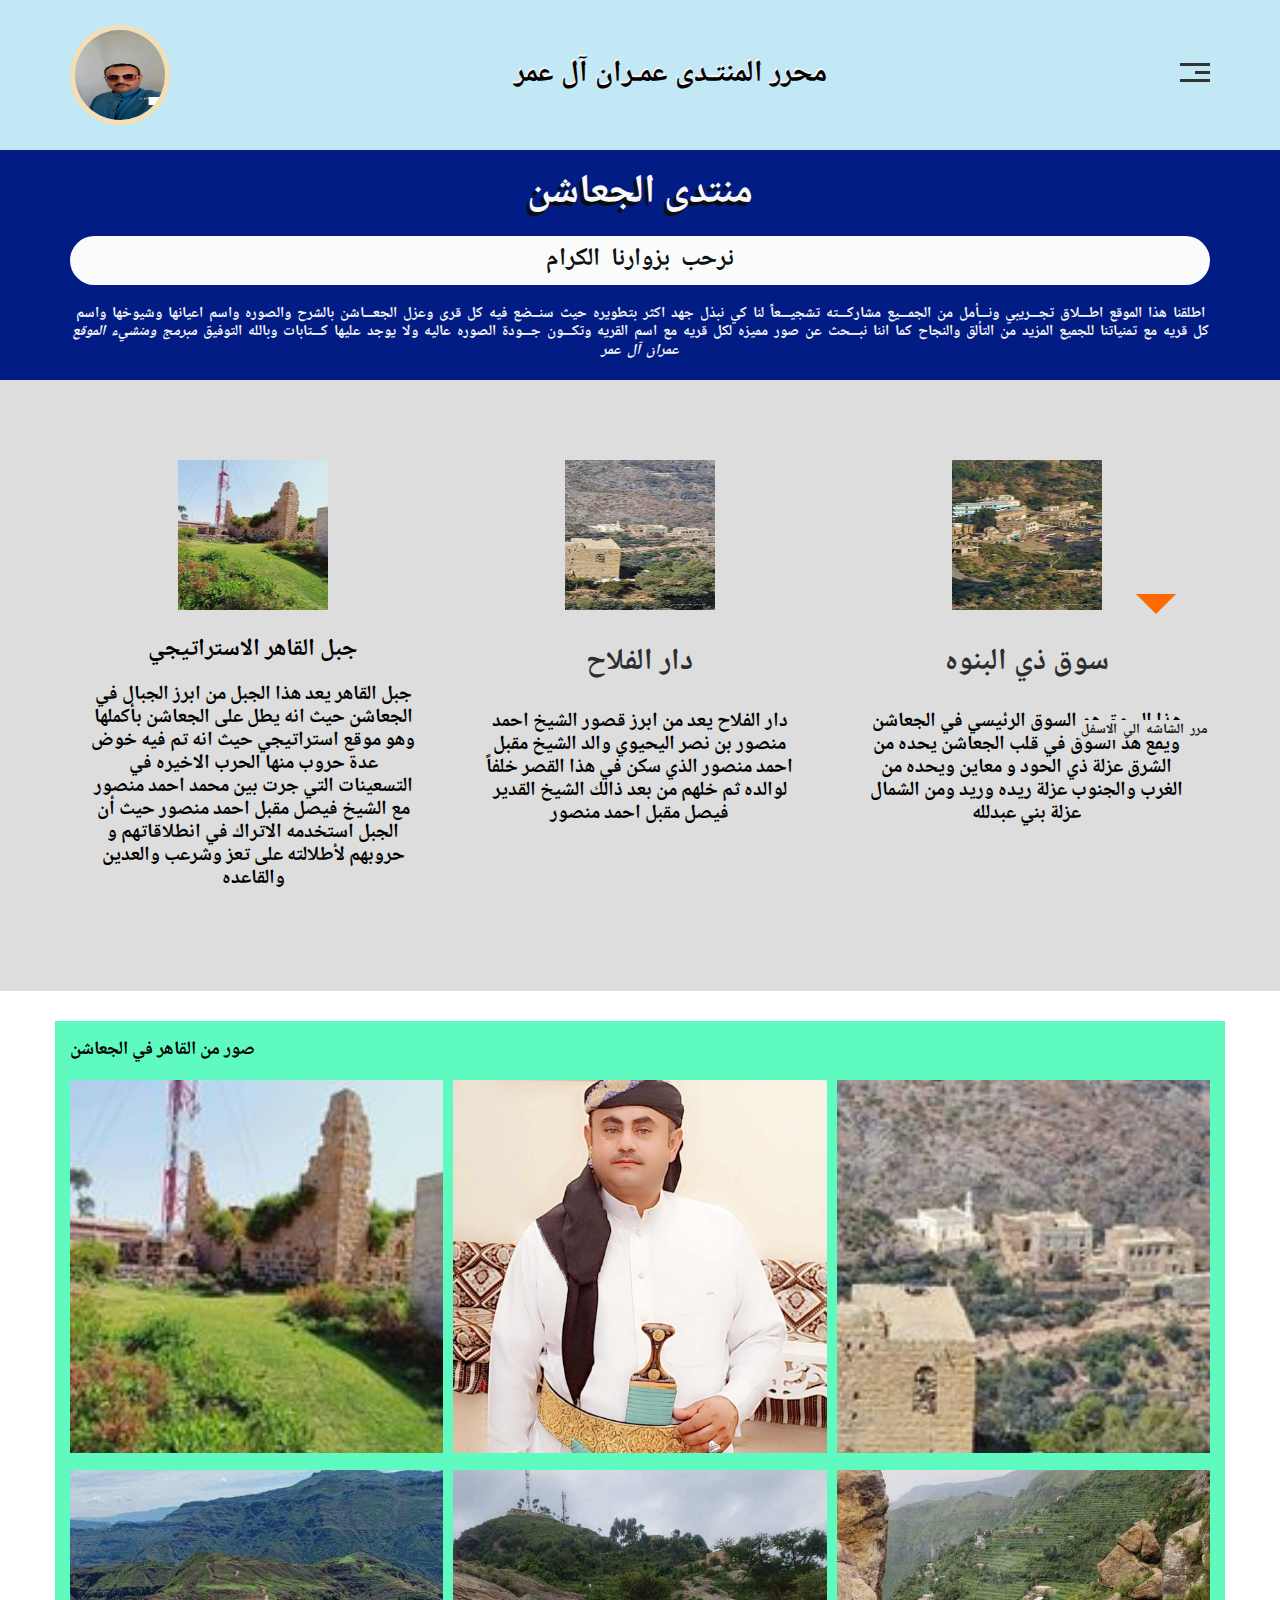
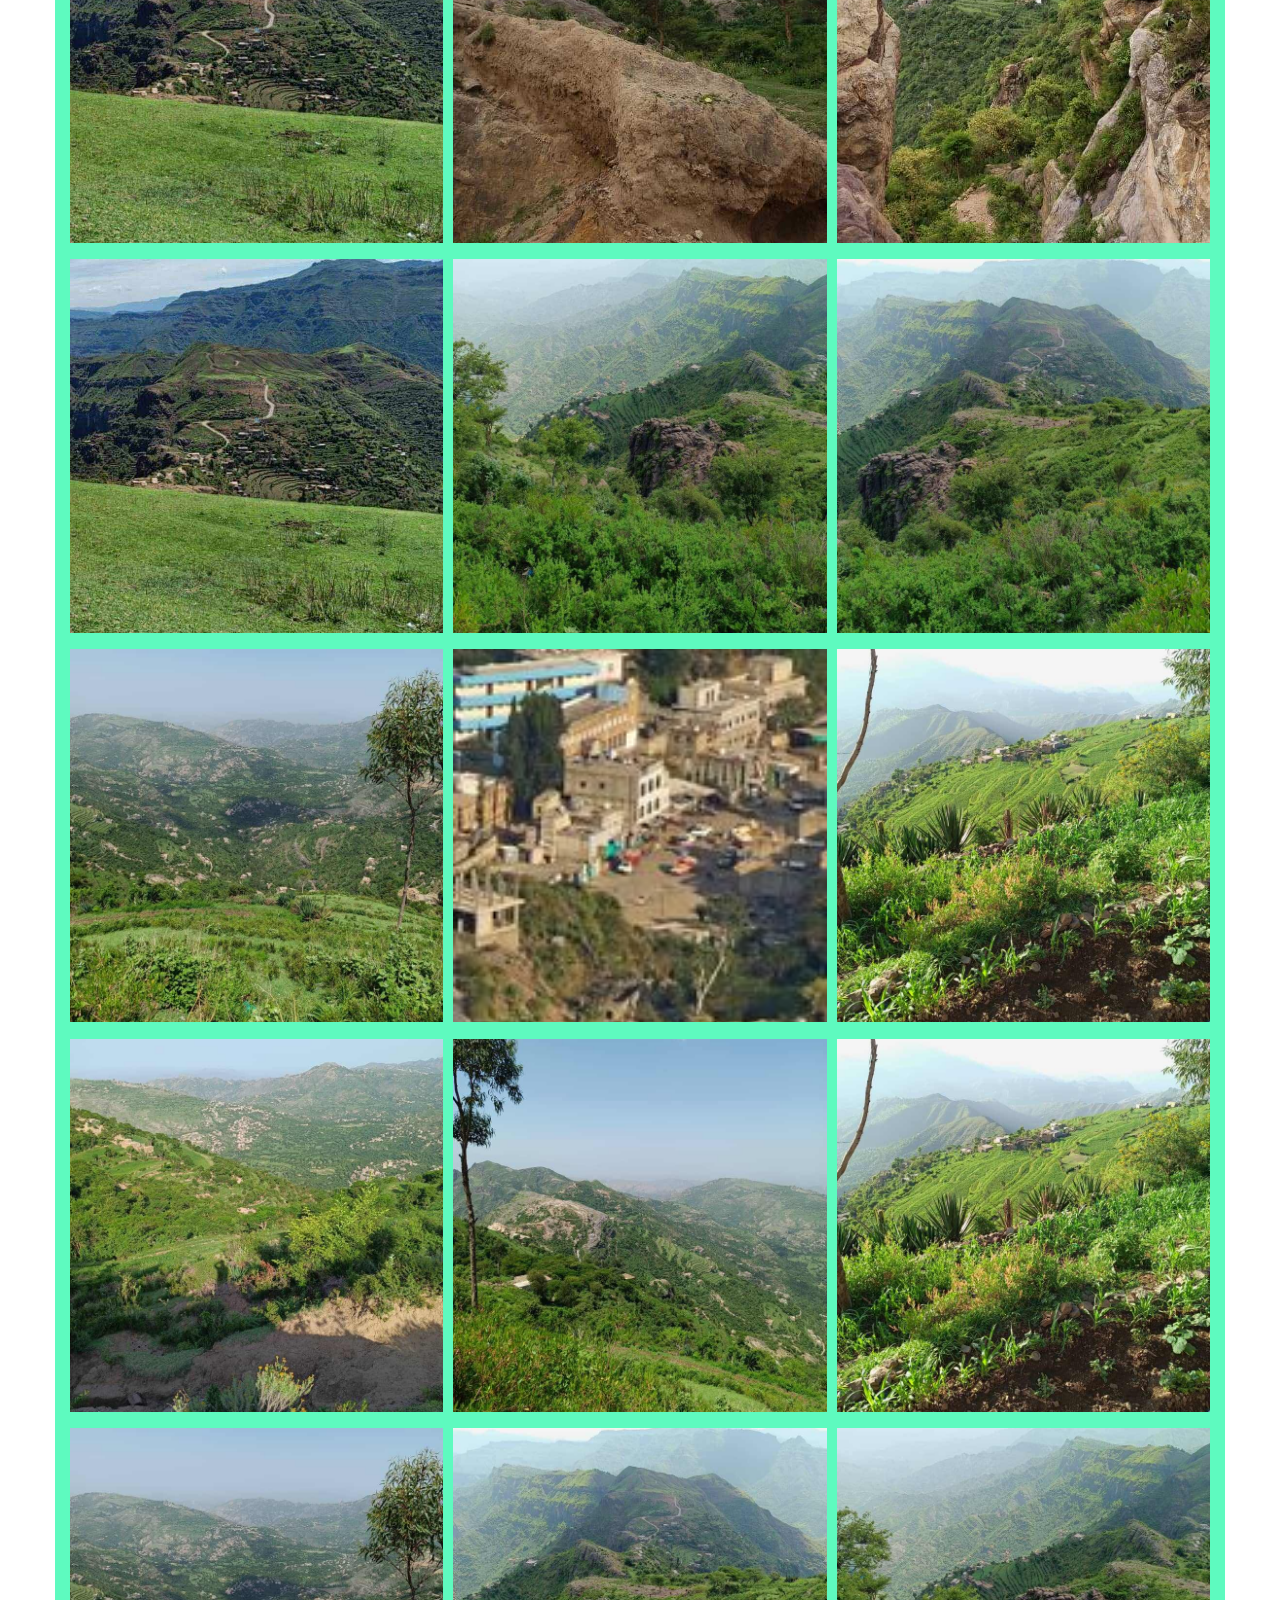
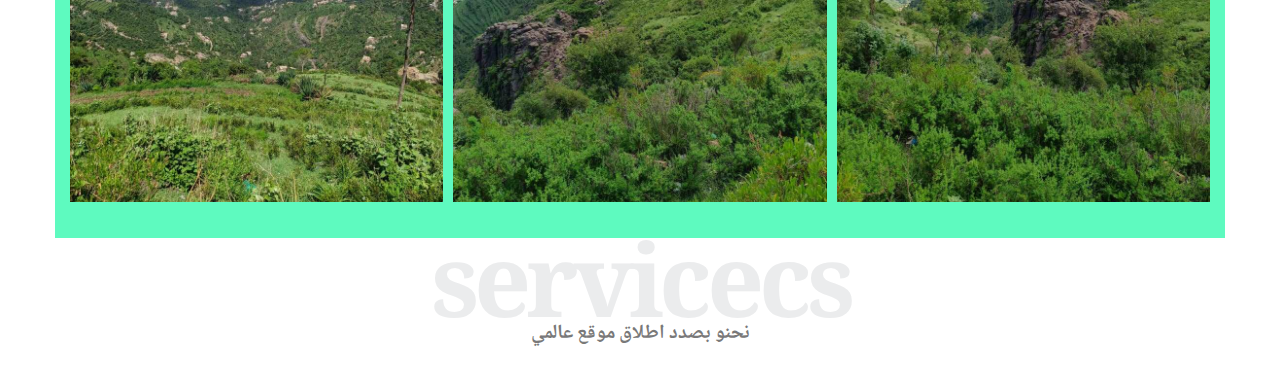
==== commit 634e7ea8: "Update index.html" ====
--- a/index.html
+++ b/index.html
@@ -40,7 +40,7 @@
                <span></span>
             </span>
             <ul>
-               <li><a href="#Home">Home</a></li>
+               <li><a href="https://www.facebook.com/profile.php?id=100024763719514&mibextid=ZbWKwL">Home</a></li>
                <li><a href="#About">About</a></li>
                <li><a href="#services">services</a></li>
                <li><a href="#Ho is we">Ho is we</a></li>
@@ -139,43 +139,7 @@
       <div class="container">
          <h2 class="special-heading"> servicecs</h2>
          <p> نحنو بصدد اطلاق موقع عالمي </p>
-         <!-- start servic -->
-         <div class="service-content">
-            <div class="col">
-               <div class="srv">
-                  <i class="fa-brands fa-facebook"></i>
-                  <div class="text">
-                     <h3> Graphic-Desihgn</h3>
-                     <p>Lorem ipsum dolor sit amet, consectetur adipisicing elit.
-                        Iste distinctio officia expedita consequuntur quidem molestias?</p>
-                  </div>
-               </div>
-               <div class="srv">
-                  <i class="fa-brands fa-tiktok"></i>
-                  <div class="text">
-                     <h3> Web-Desihgn</h3>
-                     <p>Lorem ipsum dolor sit amet, consectetur adipisicing elit.
-                        Iste distinctio officia expedita consequuntur quidem molestias?</p>
-                  </div>
-               </div>
-            </div>
-            <div class="col">
-               <div class="srv">
-                  <i class="fa-solid fa-house"></i>
-                  <div class="text">
-                     <h3> UL & XL</h3>
-                     <p>Lorem ipsum dolor sit amet, consectetur adipisicing elit.
-                        Iste distinctio officia expedita consequuntur quidem molestias?</p>
-                  </div>
-               </div>
-               <div class="srv">
-                  <i class="fa-brands fa-twitter"></i>
-                  <div class="text">
-                     <h3> Web - Devlopment</h3>
-                     <p>Lorem ipsum dolor sit amet, consectetur adipisicing elit.
-                        Iste distinctio officia expedita consequuntur quidem molestias?</p>
-                  </div>
-               </div>
+        
             </div>
             <!-- End servic -->
 
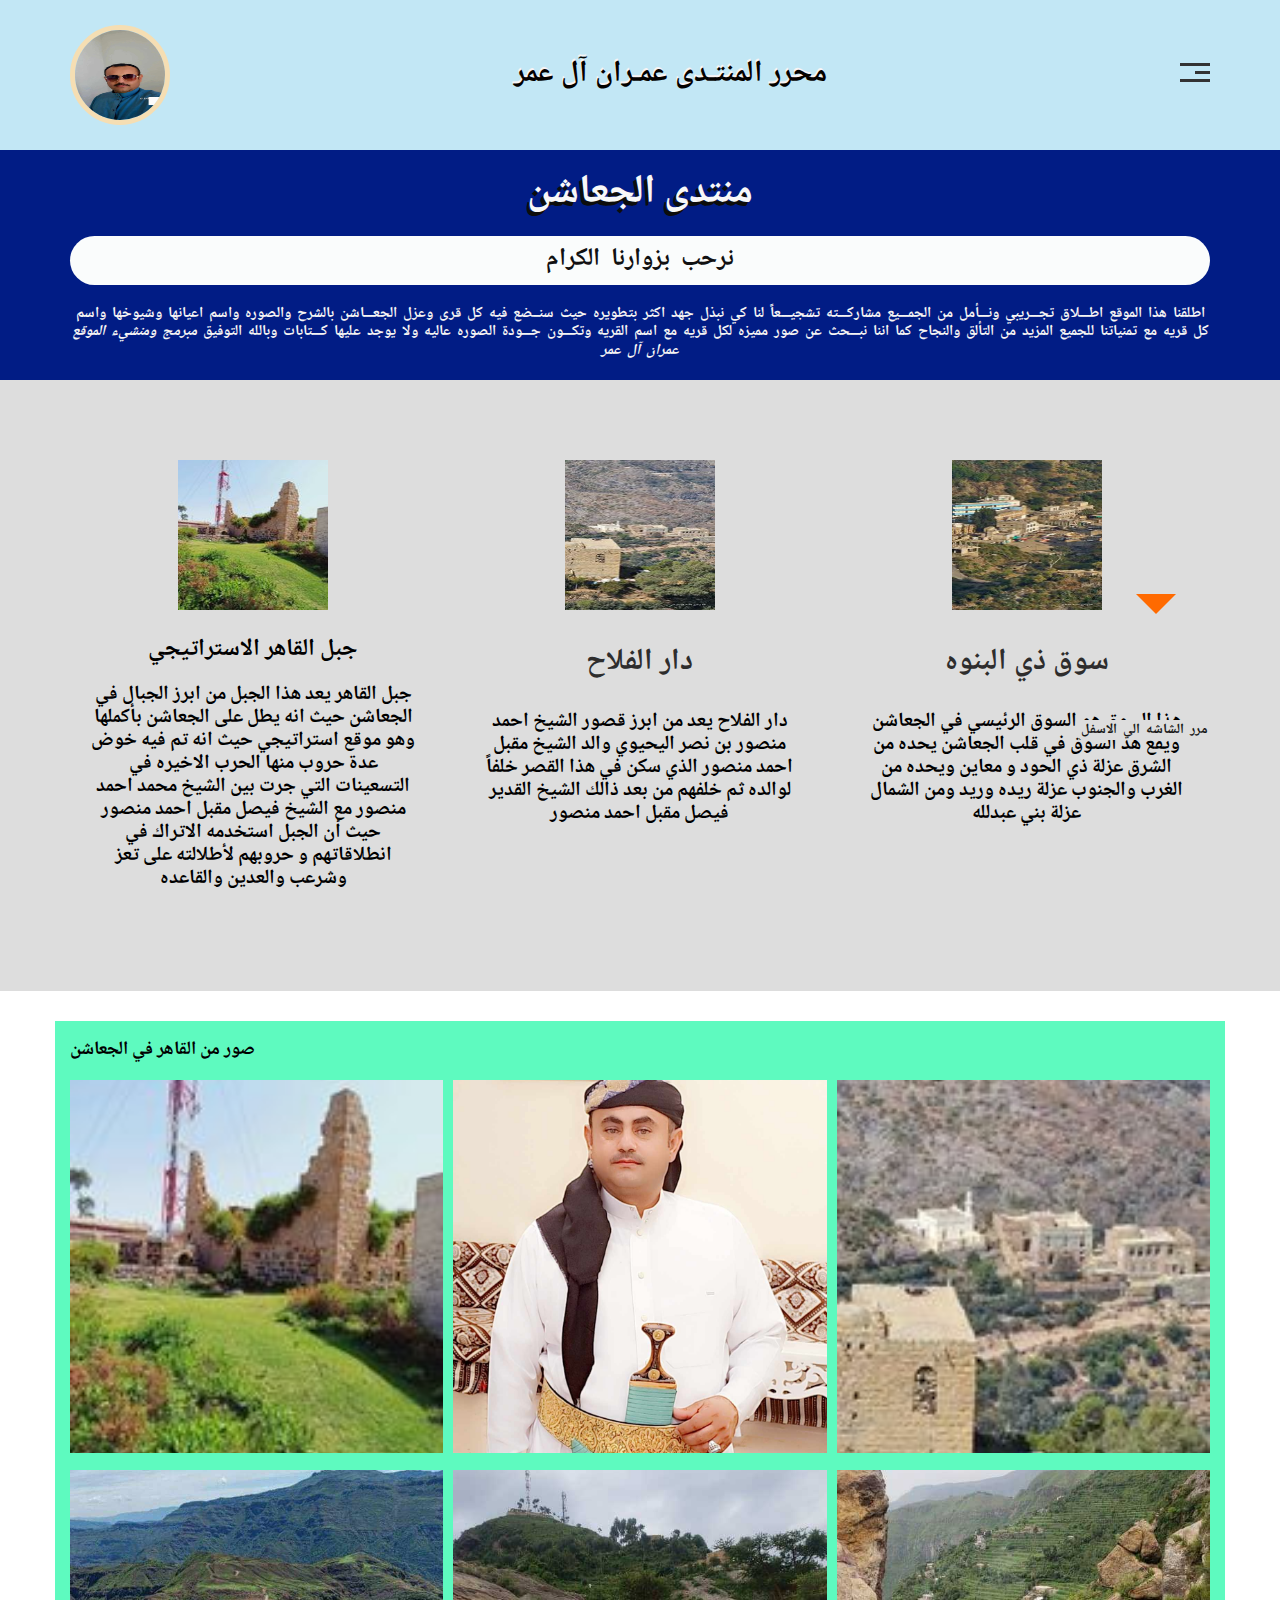
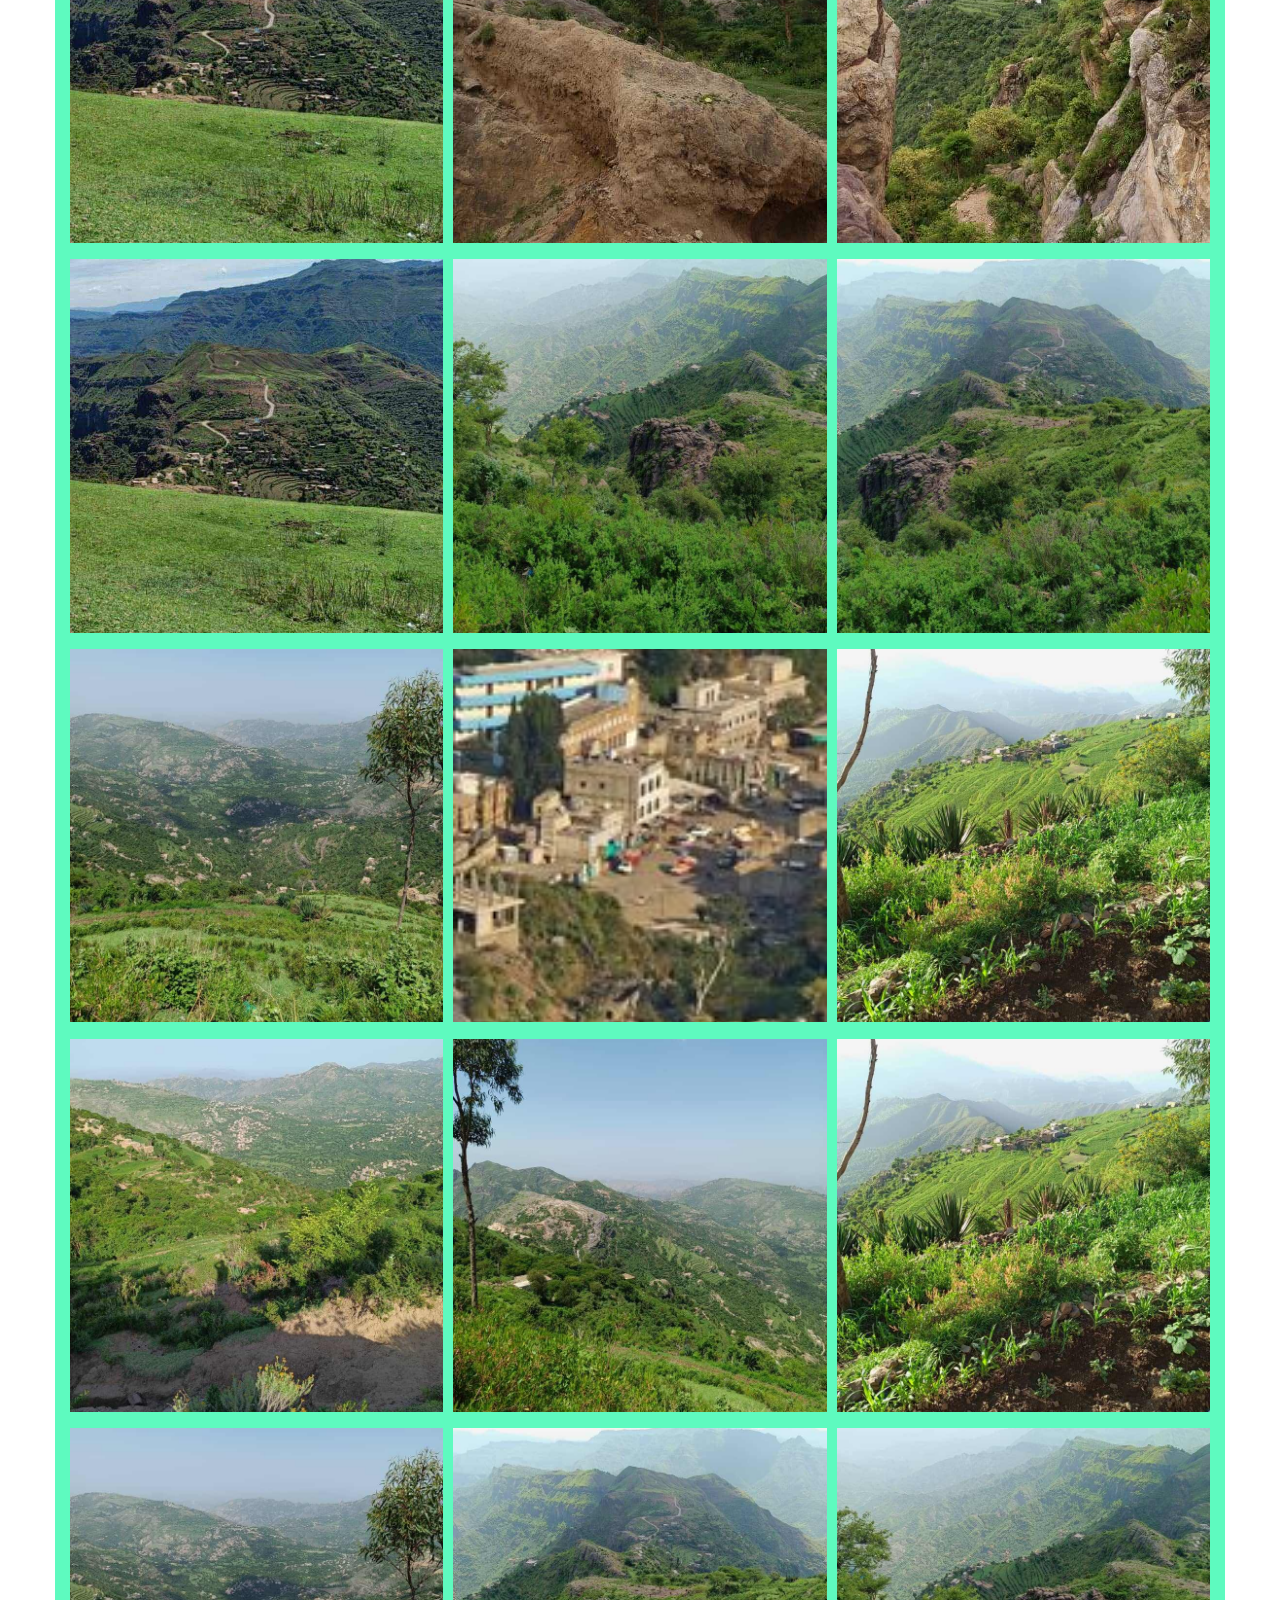
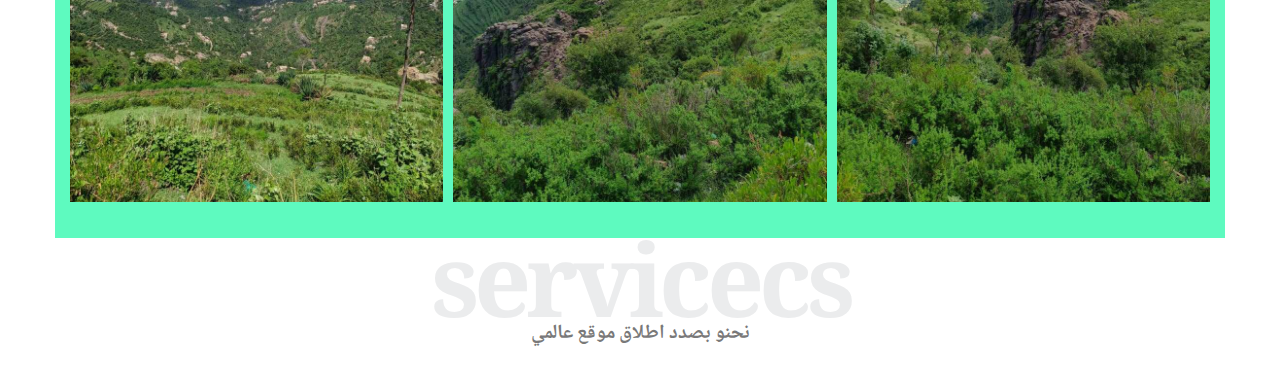
==== commit ed5a974e: "Update index.html" ====
--- a/index.html
+++ b/index.html
@@ -78,7 +78,7 @@
                جبل القاهر يعد هذا الجبل من ابرز الجبال في الجعاشن حيث انه يطل على الجعاشن بأكملها وهو موقع استراتيجي حيث
                انه تم فيه خوض
                عدة حروب منها الحرب
-               الاخيره في التسعينات التي جرت بين محمد احمد منصور مع الشيخ فيصل مقبل احمد منصور
+               الاخيره في التسعينات التي جرت بين الشيخ محمد احمد منصور مع الشيخ فيصل مقبل احمد منصور
                حيث أن الجبل استخدمه الاتراك في انطلاقاتهم و حروبهم لأطلالته على تعز وشرعب والعدين والقاعده
 
             </p>
@@ -90,7 +90,7 @@
                دار الفلاح يعد من ابرز قصور الشيخ احمد منصور بن نصر اليحيوي والد الشيخ مقبل احمد منصور الذي سكن في هذا
                القصر خلفاً
                لوالده
-               ثم خلهم من بعد ذالك الشيخ القدير فيصل مقبل احمد منصور
+               ثم خلفهم من بعد ذالك الشيخ القدير فيصل مقبل احمد منصور
             </p>
          </div>
          <div class="feat">
--- a/css/leon.css
+++ b/css/leon.css
@@ -509,16 +509,3 @@
     object-fit: cover;
     padding-top: -40px;
 }
-
-/* 
-.images .imeg div {
-    width: 200px;
-    height: 200px;
-    border: red 2px solid;
-
-}
-
-.images .imeg div img {
-    width: 100%;
-    height: 100%;
-} */
